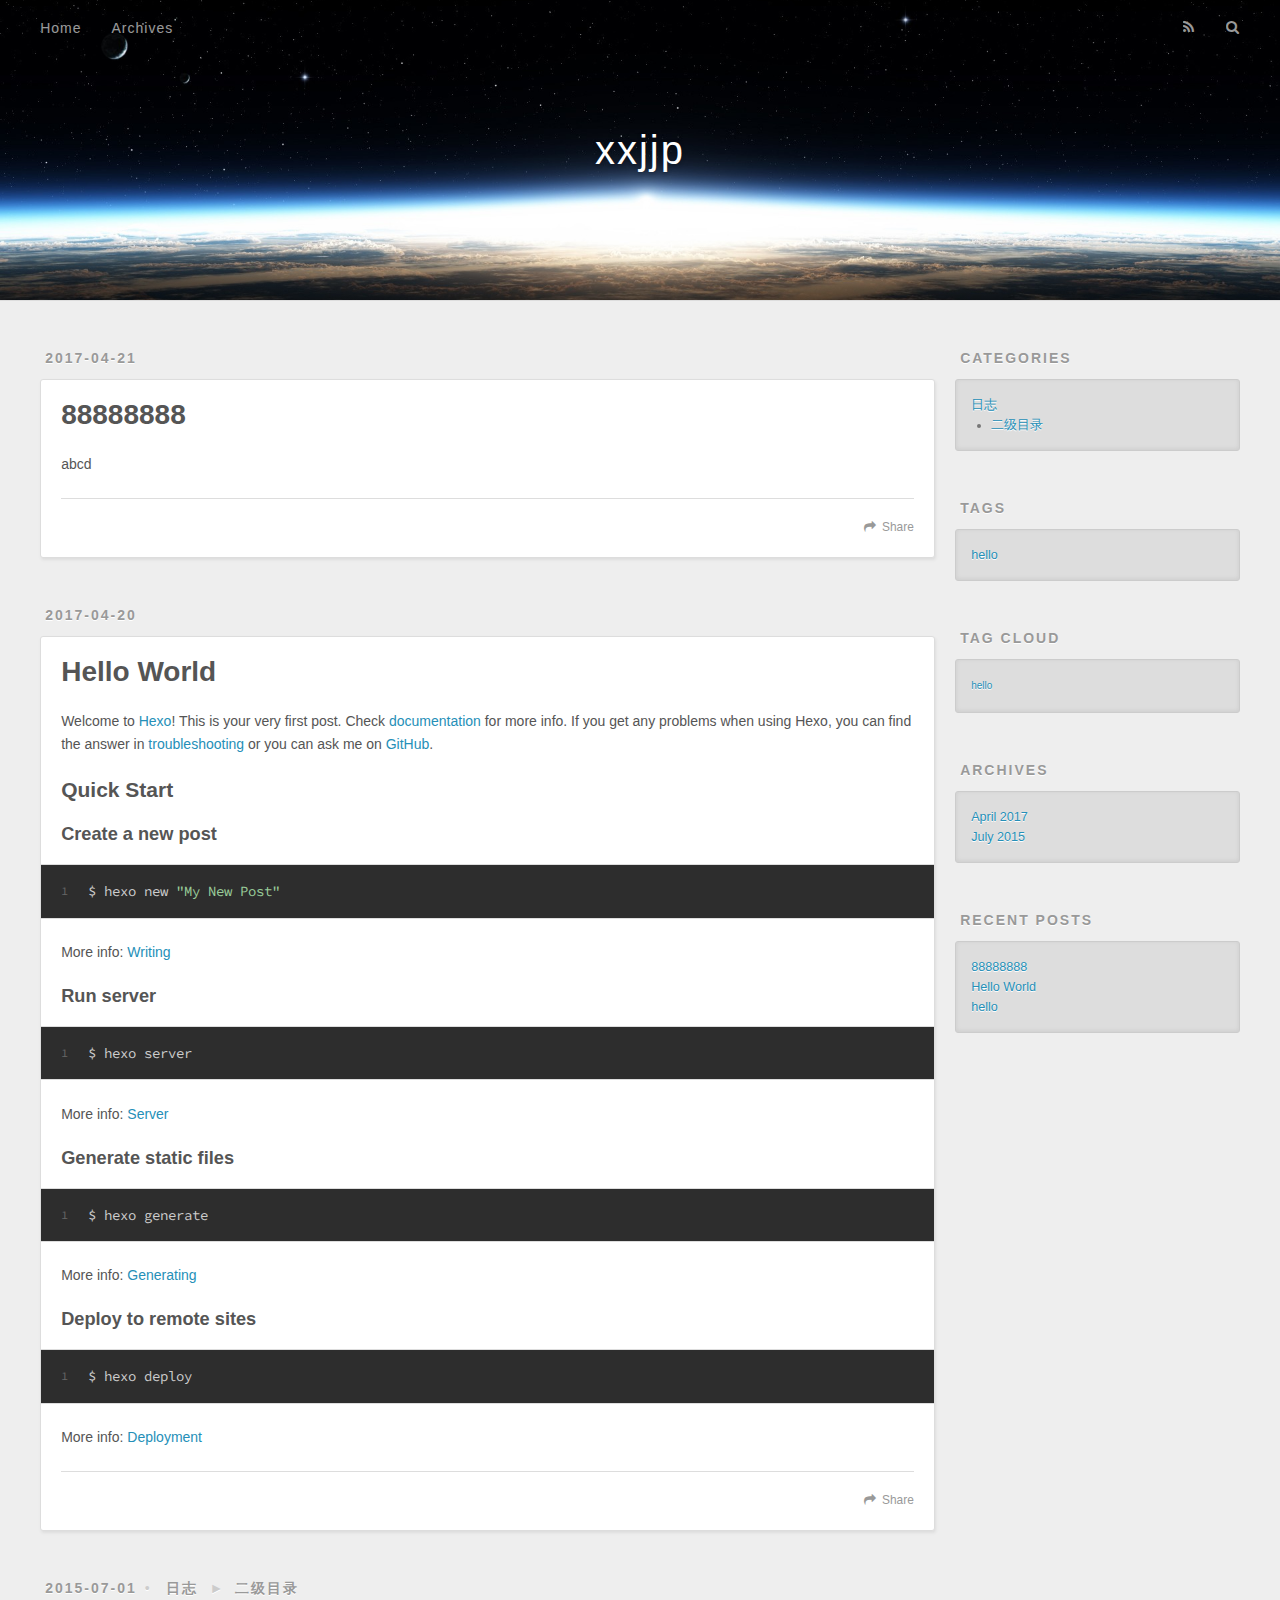
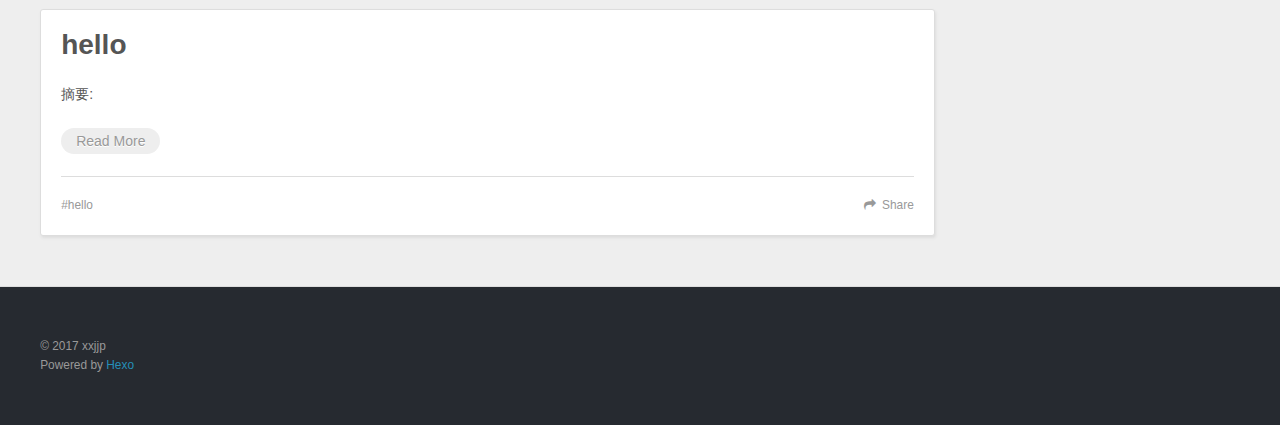
==== index.html @ 1f26a1e6 "Site updated: 2017-04-24 10:41:33" ====
<!DOCTYPE html>
<html>
<head>
  <meta charset="utf-8">
  
  <title>xxjjp</title>
  <meta name="viewport" content="width=device-width, initial-scale=1, maximum-scale=1">
  <meta name="description" content="xxjjp-">
<meta property="og:type" content="website">
<meta property="og:title" content="xxjjp">
<meta property="og:url" content="https://fivebigniu.github.io/XiaoJiuPing/index.html">
<meta property="og:site_name" content="xxjjp">
<meta property="og:description" content="xxjjp-">
<meta name="twitter:card" content="summary">
<meta name="twitter:title" content="xxjjp">
<meta name="twitter:description" content="xxjjp-">
  
    <link rel="alternate" href="/atom.xml" title="xxjjp" type="application/atom+xml">
  
  
    <link rel="icon" href="/favicon.png">
  
  
    <link href="//fonts.googleapis.com/css?family=Source+Code+Pro" rel="stylesheet" type="text/css">
  
  <link rel="stylesheet" href="/css/style.css">
  

</head>

<body>
  <div id="container">
    <div id="wrap">
      <header id="header">
  <div id="banner"></div>
  <div id="header-outer" class="outer">
    <div id="header-title" class="inner">
      <h1 id="logo-wrap">
        <a href="/" id="logo">xxjjp</a>
      </h1>
      
    </div>
    <div id="header-inner" class="inner">
      <nav id="main-nav">
        <a id="main-nav-toggle" class="nav-icon"></a>
        
          <a class="main-nav-link" href="/">Home</a>
        
          <a class="main-nav-link" href="/archives">Archives</a>
        
      </nav>
      <nav id="sub-nav">
        
          <a id="nav-rss-link" class="nav-icon" href="/atom.xml" title="RSS Feed"></a>
        
        <a id="nav-search-btn" class="nav-icon" title="Search"></a>
      </nav>
      <div id="search-form-wrap">
        <form action="//google.com/search" method="get" accept-charset="UTF-8" class="search-form"><input type="search" name="q" class="search-form-input" placeholder="Search"><button type="submit" class="search-form-submit">&#xF002;</button><input type="hidden" name="sitesearch" value="https://fivebigniu.github.io/XiaoJiuPing"></form>
      </div>
    </div>
  </div>
</header>
      <div class="outer">
        <section id="main">
  
    <article id="post-article" class="article article-type-post" itemscope itemprop="blogPost">
  <div class="article-meta">
    <a href="/2017/04/21/article/" class="article-date">
  <time datetime="2017-04-21T09:40:07.000Z" itemprop="datePublished">2017-04-21</time>
</a>
    
  </div>
  <div class="article-inner">
    
    
      <header class="article-header">
        
  
    <h1 itemprop="name">
      <a class="article-title" href="/2017/04/21/article/">88888888</a>
    </h1>
  

      </header>
    
    <div class="article-entry" itemprop="articleBody">
      
        <p>abcd</p>

      
    </div>
    <footer class="article-footer">
      <a data-url="https://fivebigniu.github.io/XiaoJiuPing/2017/04/21/article/" data-id="cj1rnbrrh00009ouiypg9gi30" class="article-share-link">Share</a>
      
      
    </footer>
  </div>
  
</article>


  
    <article id="post-hello-world" class="article article-type-post" itemscope itemprop="blogPost">
  <div class="article-meta">
    <a href="/2017/04/20/hello-world/" class="article-date">
  <time datetime="2017-04-20T09:07:00.424Z" itemprop="datePublished">2017-04-20</time>
</a>
    
  </div>
  <div class="article-inner">
    
    
      <header class="article-header">
        
  
    <h1 itemprop="name">
      <a class="article-title" href="/2017/04/20/hello-world/">Hello World</a>
    </h1>
  

      </header>
    
    <div class="article-entry" itemprop="articleBody">
      
        <p>Welcome to <a href="https://hexo.io/" target="_blank" rel="external">Hexo</a>! This is your very first post. Check <a href="https://hexo.io/docs/" target="_blank" rel="external">documentation</a> for more info. If you get any problems when using Hexo, you can find the answer in <a href="https://hexo.io/docs/troubleshooting.html" target="_blank" rel="external">troubleshooting</a> or you can ask me on <a href="https://github.com/hexojs/hexo/issues" target="_blank" rel="external">GitHub</a>.</p>
<h2 id="Quick-Start"><a href="#Quick-Start" class="headerlink" title="Quick Start"></a>Quick Start</h2><h3 id="Create-a-new-post"><a href="#Create-a-new-post" class="headerlink" title="Create a new post"></a>Create a new post</h3><figure class="highlight bash"><table><tr><td class="gutter"><pre><div class="line">1</div></pre></td><td class="code"><pre><div class="line">$ hexo new <span class="string">"My New Post"</span></div></pre></td></tr></table></figure>
<p>More info: <a href="https://hexo.io/docs/writing.html" target="_blank" rel="external">Writing</a></p>
<h3 id="Run-server"><a href="#Run-server" class="headerlink" title="Run server"></a>Run server</h3><figure class="highlight bash"><table><tr><td class="gutter"><pre><div class="line">1</div></pre></td><td class="code"><pre><div class="line">$ hexo server</div></pre></td></tr></table></figure>
<p>More info: <a href="https://hexo.io/docs/server.html" target="_blank" rel="external">Server</a></p>
<h3 id="Generate-static-files"><a href="#Generate-static-files" class="headerlink" title="Generate static files"></a>Generate static files</h3><figure class="highlight bash"><table><tr><td class="gutter"><pre><div class="line">1</div></pre></td><td class="code"><pre><div class="line">$ hexo generate</div></pre></td></tr></table></figure>
<p>More info: <a href="https://hexo.io/docs/generating.html" target="_blank" rel="external">Generating</a></p>
<h3 id="Deploy-to-remote-sites"><a href="#Deploy-to-remote-sites" class="headerlink" title="Deploy to remote sites"></a>Deploy to remote sites</h3><figure class="highlight bash"><table><tr><td class="gutter"><pre><div class="line">1</div></pre></td><td class="code"><pre><div class="line">$ hexo deploy</div></pre></td></tr></table></figure>
<p>More info: <a href="https://hexo.io/docs/deployment.html" target="_blank" rel="external">Deployment</a></p>

      
    </div>
    <footer class="article-footer">
      <a data-url="https://fivebigniu.github.io/XiaoJiuPing/2017/04/20/hello-world/" data-id="cj1rnbrro00019oui0v38lwic" class="article-share-link">Share</a>
      
      
    </footer>
  </div>
  
</article>


  
    <article id="post-hello" class="article article-type-post" itemscope itemprop="blogPost">
  <div class="article-meta">
    <a href="/2015/07/01/hello/" class="article-date">
  <time datetime="2015-07-01T14:37:23.000Z" itemprop="datePublished">2015-07-01</time>
</a>
    
  <div class="article-category">
    <a class="article-category-link" href="/categories/日志/">日志</a>►<a class="article-category-link" href="/categories/日志/二级目录/">二级目录</a>
  </div>

  </div>
  <div class="article-inner">
    
    
      <header class="article-header">
        
  
    <h1 itemprop="name">
      <a class="article-title" href="/2015/07/01/hello/">hello</a>
    </h1>
  

      </header>
    
    <div class="article-entry" itemprop="articleBody">
      
        <p>摘要:<br>
        
          <p class="article-more-link">
            <a href="/2015/07/01/hello/#more">Read More</a>
          </p>
        
      
    </div>
    <footer class="article-footer">
      <a data-url="https://fivebigniu.github.io/XiaoJiuPing/2015/07/01/hello/" data-id="cj1rnbrrt00029ouipedqz9da" class="article-share-link">Share</a>
      
      
  <ul class="article-tag-list"><li class="article-tag-list-item"><a class="article-tag-list-link" href="/tags/hello/">hello</a></li></ul>

    </footer>
  </div>
  
</article>


  

</section>
        
          <aside id="sidebar">
  
    
  <div class="widget-wrap">
    <h3 class="widget-title">Categories</h3>
    <div class="widget">
      <ul class="category-list"><li class="category-list-item"><a class="category-list-link" href="/categories/日志/">日志</a><ul class="category-list-child"><li class="category-list-item"><a class="category-list-link" href="/categories/日志/二级目录/">二级目录</a></li></ul></li></ul>
    </div>
  </div>


  
    
  <div class="widget-wrap">
    <h3 class="widget-title">Tags</h3>
    <div class="widget">
      <ul class="tag-list"><li class="tag-list-item"><a class="tag-list-link" href="/tags/hello/">hello</a></li></ul>
    </div>
  </div>


  
    
  <div class="widget-wrap">
    <h3 class="widget-title">Tag Cloud</h3>
    <div class="widget tagcloud">
      <a href="/tags/hello/" style="font-size: 10px;">hello</a>
    </div>
  </div>

  
    
  <div class="widget-wrap">
    <h3 class="widget-title">Archives</h3>
    <div class="widget">
      <ul class="archive-list"><li class="archive-list-item"><a class="archive-list-link" href="/archives/2017/04/">April 2017</a></li><li class="archive-list-item"><a class="archive-list-link" href="/archives/2015/07/">July 2015</a></li></ul>
    </div>
  </div>


  
    
  <div class="widget-wrap">
    <h3 class="widget-title">Recent Posts</h3>
    <div class="widget">
      <ul>
        
          <li>
            <a href="/2017/04/21/article/">88888888</a>
          </li>
        
          <li>
            <a href="/2017/04/20/hello-world/">Hello World</a>
          </li>
        
          <li>
            <a href="/2015/07/01/hello/">hello</a>
          </li>
        
      </ul>
    </div>
  </div>

  
</aside>
        
      </div>
      <footer id="footer">
  
  <div class="outer">
    <div id="footer-info" class="inner">
      &copy; 2017 xxjjp<br>
      Powered by <a href="http://hexo.io/" target="_blank">Hexo</a>
    </div>
  </div>
</footer>
    </div>
    <nav id="mobile-nav">
  
    <a href="/" class="mobile-nav-link">Home</a>
  
    <a href="/archives" class="mobile-nav-link">Archives</a>
  
</nav>
    

<script src="//ajax.googleapis.com/ajax/libs/jquery/2.0.3/jquery.min.js"></script>


  <link rel="stylesheet" href="/fancybox/jquery.fancybox.css">
  <script src="/fancybox/jquery.fancybox.pack.js"></script>


<script src="/js/script.js"></script>

  </div>
</body>
</html>
---- css/style.css ----
body {
  width: 100%;
}
body:before,
body:after {
  content: "";
  display: table;
}
body:after {
  clear: both;
}
html,
body,
div,
span,
applet,
object,
iframe,
h1,
h2,
h3,
h4,
h5,
h6,
p,
blockquote,
pre,
a,
abbr,
acronym,
address,
big,
cite,
code,
del,
dfn,
em,
img,
ins,
kbd,
q,
s,
samp,
small,
strike,
strong,
sub,
sup,
tt,
var,
dl,
dt,
dd,
ol,
ul,
li,
fieldset,
form,
label,
legend,
table,
caption,
tbody,
tfoot,
thead,
tr,
th,
td {
  margin: 0;
  padding: 0;
  border: 0;
  outline: 0;
  font-weight: inherit;
  font-style: inherit;
  font-family: inherit;
  font-size: 100%;
  vertical-align: baseline;
}
body {
  line-height: 1;
  color: #000;
  background: #fff;
}
ol,
ul {
  list-style: none;
}
table {
  border-collapse: separate;
  border-spacing: 0;
  vertical-align: middle;
}
caption,
th,
td {
  text-align: left;
  font-weight: normal;
  vertical-align: middle;
}
a img {
  border: none;
}
input,
button {
  margin: 0;
  padding: 0;
}
input::-moz-focus-inner,
button::-moz-focus-inner {
  border: 0;
  padding: 0;
}
@font-face {
  font-family: FontAwesome;
  font-style: normal;
  font-weight: normal;
  src: url("fonts/fontawesome-webfont.eot?v=#4.0.3");
  src: url("fonts/fontawesome-webfont.eot?#iefix&v=#4.0.3") format("embedded-opentype"), url("fonts/fontawesome-webfont.woff?v=#4.0.3") format("woff"), url("fonts/fontawesome-webfont.ttf?v=#4.0.3") format("truetype"), url("fonts/fontawesome-webfont.svg#fontawesomeregular?v=#4.0.3") format("svg");
}
html,
body,
#container {
  height: 100%;
}
body {
  background: #eee;
  font: 14px "Helvetica Neue", Helvetica, Arial, sans-serif;
  -webkit-text-size-adjust: 100%;
}
.outer {
  max-width: 1220px;
  margin: 0 auto;
  padding: 0 20px;
}
.outer:before,
.outer:after {
  content: "";
  display: table;
}
.outer:after {
  clear: both;
}
.inner {
  display: inline;
  float: left;
  width: 98.33333333333333%;
  margin: 0 0.833333333333333%;
}
.left,
.alignleft {
  float: left;
}
.right,
.alignright {
  float: right;
}
.clear {
  clear: both;
}
#container {
  position: relative;
}
.mobile-nav-on {
  overflow: hidden;
}
#wrap {
  height: 100%;
  width: 100%;
  position: absolute;
  top: 0;
  left: 0;
  -webkit-transition: 0.2s ease-out;
  -moz-transition: 0.2s ease-out;
  -ms-transition: 0.2s ease-out;
  transition: 0.2s ease-out;
  z-index: 1;
  background: #eee;
}
.mobile-nav-on #wrap {
  left: 280px;
}
@media screen and (min-width: 768px) {
  #main {
    display: inline;
    float: left;
    width: 73.33333333333333%;
    margin: 0 0.833333333333333%;
  }
}
.article-date,
.article-category-link,
.archive-year,
.widget-title {
  text-decoration: none;
  text-transform: uppercase;
  letter-spacing: 2px;
  color: #999;
  margin-bottom: 1em;
  margin-left: 5px;
  line-height: 1em;
  text-shadow: 0 1px #fff;
  font-weight: bold;
}
.article-inner,
.archive-article-inner {
  background: #fff;
  -webkit-box-shadow: 1px 2px 3px #ddd;
  box-shadow: 1px 2px 3px #ddd;
  border: 1px solid #ddd;
  border-radius: 3px;
}
.article-entry h1,
.widget h1 {
  font-size: 2em;
}
.article-entry h2,
.widget h2 {
  font-size: 1.5em;
}
.article-entry h3,
.widget h3 {
  font-size: 1.3em;
}
.article-entry h4,
.widget h4 {
  font-size: 1.2em;
}
.article-entry h5,
.widget h5 {
  font-size: 1em;
}
.article-entry h6,
.widget h6 {
  font-size: 1em;
  color: #999;
}
.article-entry hr,
.widget hr {
  border: 1px dashed #ddd;
}
.article-entry strong,
.widget strong {
  font-weight: bold;
}
.article-entry em,
.widget em,
.article-entry cite,
.widget cite {
  font-style: italic;
}
.article-entry sup,
.widget sup,
.article-entry sub,
.widget sub {
  font-size: 0.75em;
  line-height: 0;
  position: relative;
  vertical-align: baseline;
}
.article-entry sup,
.widget sup {
  top: -0.5em;
}
.article-entry sub,
.widget sub {
  bottom: -0.2em;
}
.article-entry small,
.widget small {
  font-size: 0.85em;
}
.article-entry acronym,
.widget acronym,
.article-entry abbr,
.widget abbr {
  border-bottom: 1px dotted;
}
.article-entry ul,
.widget ul,
.article-entry ol,
.widget ol,
.article-entry dl,
.widget dl {
  margin: 0 20px;
  line-height: 1.6em;
}
.article-entry ul ul,
.widget ul ul,
.article-entry ol ul,
.widget ol ul,
.article-entry ul ol,
.widget ul ol,
.article-entry ol ol,
.widget ol ol {
  margin-top: 0;
  margin-bottom: 0;
}
.article-entry ul,
.widget ul {
  list-style: disc;
}
.article-entry ol,
.widget ol {
  list-style: decimal;
}
.article-entry dt,
.widget dt {
  font-weight: bold;
}
#header {
  height: 300px;
  position: relative;
  border-bottom: 1px solid #ddd;
}
#header:before,
#header:after {
  content: "";
  position: absolute;
  left: 0;
  right: 0;
  height: 40px;
}
#header:before {
  top: 0;
  background: -webkit-linear-gradient(rgba(0,0,0,0.2), transparent);
  background: -moz-linear-gradient(rgba(0,0,0,0.2), transparent);
  background: -ms-linear-gradient(rgba(0,0,0,0.2), transparent);
  background: linear-gradient(rgba(0,0,0,0.2), transparent);
}
#header:after {
  bottom: 0;
  background: -webkit-linear-gradient(transparent, rgba(0,0,0,0.2));
  background: -moz-linear-gradient(transparent, rgba(0,0,0,0.2));
  background: -ms-linear-gradient(transparent, rgba(0,0,0,0.2));
  background: linear-gradient(transparent, rgba(0,0,0,0.2));
}
#header-outer {
  height: 100%;
  position: relative;
}
#header-inner {
  position: relative;
  overflow: hidden;
}
#banner {
  position: absolute;
  top: 0;
  left: 0;
  width: 100%;
  height: 100%;
  background: url("images/banner.jpg") center #000;
  -webkit-background-size: cover;
  -moz-background-size: cover;
  background-size: cover;
  z-index: -1;
}
#header-title {
  text-align: center;
  height: 40px;
  position: absolute;
  top: 50%;
  left: 0;
  margin-top: -20px;
}
#logo,
#subtitle {
  text-decoration: none;
  color: #fff;
  font-weight: 300;
  text-shadow: 0 1px 4px rgba(0,0,0,0.3);
}
#logo {
  font-size: 40px;
  line-height: 40px;
  letter-spacing: 2px;
}
#subtitle {
  font-size: 16px;
  line-height: 16px;
  letter-spacing: 1px;
}
#subtitle-wrap {
  margin-top: 16px;
}
#main-nav {
  float: left;
  margin-left: -15px;
}
.nav-icon,
.main-nav-link {
  float: left;
  color: #fff;
  opacity: 0.6;
  text-decoration: none;
  text-shadow: 0 1px rgba(0,0,0,0.2);
  -webkit-transition: opacity 0.2s;
  -moz-transition: opacity 0.2s;
  -ms-transition: opacity 0.2s;
  transition: opacity 0.2s;
  display: block;
  padding: 20px 15px;
}
.nav-icon:hover,
.main-nav-link:hover {
  opacity: 1;
}
.nav-icon {
  font-family: FontAwesome;
  text-align: center;
  font-size: 14px;
  width: 14px;
  height: 14px;
  padding: 20px 15px;
  position: relative;
  cursor: pointer;
}
.main-nav-link {
  font-weight: 300;
  letter-spacing: 1px;
}
@media screen and (max-width: 479px) {
  .main-nav-link {
    display: none;
  }
}
#main-nav-toggle {
  display: none;
}
#main-nav-toggle:before {
  content: "\f0c9";
}
@media screen and (max-width: 479px) {
  #main-nav-toggle {
    display: block;
  }
}
#sub-nav {
  float: right;
  margin-right: -15px;
}
#nav-rss-link:before {
  content: "\f09e";
}
#nav-search-btn:before {
  content: "\f002";
}
#search-form-wrap {
  position: absolute;
  top: 15px;
  width: 150px;
  height: 30px;
  right: -150px;
  opacity: 0;
  -webkit-transition: 0.2s ease-out;
  -moz-transition: 0.2s ease-out;
  -ms-transition: 0.2s ease-out;
  transition: 0.2s ease-out;
}
#search-form-wrap.on {
  opacity: 1;
  right: 0;
}
@media screen and (max-width: 479px) {
  #search-form-wrap {
    width: 100%;
    right: -100%;
  }
}
.search-form {
  position: absolute;
  top: 0;
  left: 0;
  right: 0;
  background: #fff;
  padding: 5px 15px;
  border-radius: 15px;
  -webkit-box-shadow: 0 0 10px rgba(0,0,0,0.3);
  box-shadow: 0 0 10px rgba(0,0,0,0.3);
}
.search-form-input {
  border: none;
  background: none;
  color: #555;
  width: 100%;
  font: 13px "Helvetica Neue", Helvetica, Arial, sans-serif;
  outline: none;
}
.search-form-input::-webkit-search-results-decoration,
.search-form-input::-webkit-search-cancel-button {
  -webkit-appearance: none;
}
.search-form-submit {
  position: absolute;
  top: 50%;
  right: 10px;
  margin-top: -7px;
  font: 13px FontAwesome;
  border: none;
  background: none;
  color: #bbb;
  cursor: pointer;
}
.search-form-submit:hover,
.search-form-submit:focus {
  color: #777;
}
.article {
  margin: 50px 0;
}
.article-inner {
  overflow: hidden;
}
.article-meta:before,
.article-meta:after {
  content: "";
  display: table;
}
.article-meta:after {
  clear: both;
}
.article-date {
  float: left;
}
.article-category {
  float: left;
  line-height: 1em;
  color: #ccc;
  text-shadow: 0 1px #fff;
  margin-left: 8px;
}
.article-category:before {
  content: "\2022";
}
.article-category-link {
  margin: 0 12px 1em;
}
.article-header {
  padding: 20px 20px 0;
}
.article-title {
  text-decoration: none;
  font-size: 2em;
  font-weight: bold;
  color: #555;
  line-height: 1.1em;
  -webkit-transition: color 0.2s;
  -moz-transition: color 0.2s;
  -ms-transition: color 0.2s;
  transition: color 0.2s;
}
a.article-title:hover {
  color: #258fb8;
}
.article-entry {
  color: #555;
  padding: 0 20px;
}
.article-entry:before,
.article-entry:after {
  content: "";
  display: table;
}
.article-entry:after {
  clear: both;
}
.article-entry p,
.article-entry table {
  line-height: 1.6em;
  margin: 1.6em 0;
}
.article-entry h1,
.article-entry h2,
.article-entry h3,
.article-entry h4,
.article-entry h5,
.article-entry h6 {
  font-weight: bold;
}
.article-entry h1,
.article-entry h2,
.article-entry h3,
.article-entry h4,
.article-entry h5,
.article-entry h6 {
  line-height: 1.1em;
  margin: 1.1em 0;
}
.article-entry a {
  color: #258fb8;
  text-decoration: none;
}
.article-entry a:hover {
  text-decoration: underline;
}
.article-entry ul,
.article-entry ol,
.article-entry dl {
  margin-top: 1.6em;
  margin-bottom: 1.6em;
}
.article-entry img,
.article-entry video {
  max-width: 100%;
  height: auto;
  display: block;
  margin: auto;
}
.article-entry iframe {
  border: none;
}
.article-entry table {
  width: 100%;
  border-collapse: collapse;
  border-spacing: 0;
}
.article-entry th {
  font-weight: bold;
  border-bottom: 3px solid #ddd;
  padding-bottom: 0.5em;
}
.article-entry td {
  border-bottom: 1px solid #ddd;
  padding: 10px 0;
}
.article-entry blockquote {
  font-family: Georgia, "Times New Roman", serif;
  font-size: 1.4em;
  margin: 1.6em 20px;
  text-align: center;
}
.article-entry blockquote footer {
  font-size: 14px;
  margin: 1.6em 0;
  font-family: "Helvetica Neue", Helvetica, Arial, sans-serif;
}
.article-entry blockquote footer cite:before {
  content: "—";
  padding: 0 0.5em;
}
.article-entry .pullquote {
  text-align: left;
  width: 45%;
  margin: 0;
}
.article-entry .pullquote.left {
  margin-left: 0.5em;
  margin-right: 1em;
}
.article-entry .pullquote.right {
  margin-right: 0.5em;
  margin-left: 1em;
}
.article-entry .caption {
  color: #999;
  display: block;
  font-size: 0.9em;
  margin-top: 0.5em;
  position: relative;
  text-align: center;
}
.article-entry .video-container {
  position: relative;
  padding-top: 56.25%;
  height: 0;
  overflow: hidden;
}
.article-entry .video-container iframe,
.article-entry .video-container object,
.article-entry .video-container embed {
  position: absolute;
  top: 0;
  left: 0;
  width: 100%;
  height: 100%;
  margin-top: 0;
}
.article-more-link a {
  display: inline-block;
  line-height: 1em;
  padding: 6px 15px;
  border-radius: 15px;
  background: #eee;
  color: #999;
  text-shadow: 0 1px #fff;
  text-decoration: none;
}
.article-more-link a:hover {
  background: #258fb8;
  color: #fff;
  text-decoration: none;
  text-shadow: 0 1px #1e7293;
}
.article-footer {
  font-size: 0.85em;
  line-height: 1.6em;
  border-top: 1px solid #ddd;
  padding-top: 1.6em;
  margin: 0 20px 20px;
}
.article-footer:before,
.article-footer:after {
  content: "";
  display: table;
}
.article-footer:after {
  clear: both;
}
.article-footer a {
  color: #999;
  text-decoration: none;
}
.article-footer a:hover {
  color: #555;
}
.article-tag-list-item {
  float: left;
  margin-right: 10px;
}
.article-tag-list-link:before {
  content: "#";
}
.article-comment-link {
  float: right;
}
.article-comment-link:before {
  content: "\f075";
  font-family: FontAwesome;
  padding-right: 8px;
}
.article-share-link {
  cursor: pointer;
  float: right;
  margin-left: 20px;
}
.article-share-link:before {
  content: "\f064";
  font-family: FontAwesome;
  padding-right: 6px;
}
#article-nav {
  position: relative;
}
#article-nav:before,
#article-nav:after {
  content: "";
  display: table;
}
#article-nav:after {
  clear: both;
}
@media screen and (min-width: 768px) {
  #article-nav {
    margin: 50px 0;
  }
  #article-nav:before {
    width: 8px;
    height: 8px;
    position: absolute;
    top: 50%;
    left: 50%;
    margin-top: -4px;
    margin-left: -4px;
    content: "";
    border-radius: 50%;
    background: #ddd;
    -webkit-box-shadow: 0 1px 2px #fff;
    box-shadow: 0 1px 2px #fff;
  }
}
.article-nav-link-wrap {
  text-decoration: none;
  text-shadow: 0 1px #fff;
  color: #999;
  -webkit-box-sizing: border-box;
  -moz-box-sizing: border-box;
  box-sizing: border-box;
  margin-top: 50px;
  text-align: center;
  display: block;
}
.article-nav-link-wrap:hover {
  color: #555;
}
@media screen and (min-width: 768px) {
  .article-nav-link-wrap {
    width: 50%;
    margin-top: 0;
  }
}
@media screen and (min-width: 768px) {
  #article-nav-newer {
    float: left;
    text-align: right;
    padding-right: 20px;
  }
}
@media screen and (min-width: 768px) {
  #article-nav-older {
    float: right;
    text-align: left;
    padding-left: 20px;
  }
}
.article-nav-caption {
  text-transform: uppercase;
  letter-spacing: 2px;
  color: #ddd;
  line-height: 1em;
  font-weight: bold;
}
#article-nav-newer .article-nav-caption {
  margin-right: -2px;
}
.article-nav-title {
  font-size: 0.85em;
  line-height: 1.6em;
  margin-top: 0.5em;
}
.article-share-box {
  position: absolute;
  display: none;
  background: #fff;
  -webkit-box-shadow: 1px 2px 10px rgba(0,0,0,0.2);
  box-shadow: 1px 2px 10px rgba(0,0,0,0.2);
  border-radius: 3px;
  margin-left: -145px;
  overflow: hidden;
  z-index: 1;
}
.article-share-box.on {
  display: block;
}
.article-share-input {
  width: 100%;
  background: none;
  -webkit-box-sizing: border-box;
  -moz-box-sizing: border-box;
  box-sizing: border-box;
  font: 14px "Helvetica Neue", Helvetica, Arial, sans-serif;
  padding: 0 15px;
  color: #555;
  outline: none;
  border: 1px solid #ddd;
  border-radius: 3px 3px 0 0;
  height: 36px;
  line-height: 36px;
}
.article-share-links {
  background: #eee;
}
.article-share-links:before,
.article-share-links:after {
  content: "";
  display: table;
}
.article-share-links:after {
  clear: both;
}
.article-share-twitter,
.article-share-facebook,
.article-share-pinterest,
.article-share-google {
  width: 50px;
  height: 36px;
  display: block;
  float: left;
  position: relative;
  color: #999;
  text-shadow: 0 1px #fff;
}
.article-share-twitter:before,
.article-share-facebook:before,
.article-share-pinterest:before,
.article-share-google:before {
  font-size: 20px;
  font-family: FontAwesome;
  width: 20px;
  height: 20px;
  position: absolute;
  top: 50%;
  left: 50%;
  margin-top: -10px;
  margin-left: -10px;
  text-align: center;
}
.article-share-twitter:hover,
.article-share-facebook:hover,
.article-share-pinterest:hover,
.article-share-google:hover {
  color: #fff;
}
.article-share-twitter:before {
  content: "\f099";
}
.article-share-twitter:hover {
  background: #00aced;
  text-shadow: 0 1px #008abe;
}
.article-share-facebook:before {
  content: "\f09a";
}
.article-share-facebook:hover {
  background: #3b5998;
  text-shadow: 0 1px #2f477a;
}
.article-share-pinterest:before {
  content: "\f0d2";
}
.article-share-pinterest:hover {
  background: #cb2027;
  text-shadow: 0 1px #a21a1f;
}
.article-share-google:before {
  content: "\f0d5";
}
.article-share-google:hover {
  background: #dd4b39;
  text-shadow: 0 1px #be3221;
}
.article-gallery {
  background: #000;
  position: relative;
}
.article-gallery-photos {
  position: relative;
  overflow: hidden;
}
.article-gallery-img {
  display: none;
  max-width: 100%;
}
.article-gallery-img:first-child {
  display: block;
}
.article-gallery-img.loaded {
  position: absolute;
  display: block;
}
.article-gallery-img img {
  display: block;
  max-width: 100%;
  margin: 0 auto;
}
#comments {
  background: #fff;
  -webkit-box-shadow: 1px 2px 3px #ddd;
  box-shadow: 1px 2px 3px #ddd;
  padding: 20px;
  border: 1px solid #ddd;
  border-radius: 3px;
  margin: 50px 0;
}
#comments a {
  color: #258fb8;
}
.archives-wrap {
  margin: 50px 0;
}
.archives:before,
.archives:after {
  content: "";
  display: table;
}
.archives:after {
  clear: both;
}
.archive-year-wrap {
  margin-bottom: 1em;
}
.archives {
  -webkit-column-gap: 10px;
  -moz-column-gap: 10px;
  column-gap: 10px;
}
@media screen and (min-width: 480px) and (max-width: 767px) {
  .archives {
    -webkit-column-count: 2;
    -moz-column-count: 2;
    column-count: 2;
  }
}
@media screen and (min-width: 768px) {
  .archives {
    -webkit-column-count: 3;
    -moz-column-count: 3;
    column-count: 3;
  }
}
.archive-article {
  -webkit-column-break-inside: avoid;
  page-break-inside: avoid;
  overflow: hidden;
  break-inside: avoid-column;
}
.archive-article-inner {
  padding: 10px;
  margin-bottom: 15px;
}
.archive-article-title {
  text-decoration: none;
  font-weight: bold;
  color: #555;
  -webkit-transition: color 0.2s;
  -moz-transition: color 0.2s;
  -ms-transition: color 0.2s;
  transition: color 0.2s;
  line-height: 1.6em;
}
.archive-article-title:hover {
  color: #258fb8;
}
.archive-article-footer {
  margin-top: 1em;
}
.archive-article-date {
  color: #999;
  text-decoration: none;
  font-size: 0.85em;
  line-height: 1em;
  margin-bottom: 0.5em;
  display: block;
}
#page-nav {
  margin: 50px auto;
  background: #fff;
  -webkit-box-shadow: 1px 2px 3px #ddd;
  box-shadow: 1px 2px 3px #ddd;
  border: 1px solid #ddd;
  border-radius: 3px;
  text-align: center;
  color: #999;
  overflow: hidden;
}
#page-nav:before,
#page-nav:after {
  content: "";
  display: table;
}
#page-nav:after {
  clear: both;
}
#page-nav a,
#page-nav span {
  padding: 10px 20px;
  line-height: 1;
  height: 2ex;
}
#page-nav a {
  color: #999;
  text-decoration: none;
}
#page-nav a:hover {
  background: #999;
  color: #fff;
}
#page-nav .prev {
  float: left;
}
#page-nav .next {
  float: right;
}
#page-nav .page-number {
  display: inline-block;
}
@media screen and (max-width: 479px) {
  #page-nav .page-number {
    display: none;
  }
}
#page-nav .current {
  color: #555;
  font-weight: bold;
}
#page-nav .space {
  color: #ddd;
}
#footer {
  background: #262a30;
  padding: 50px 0;
  border-top: 1px solid #ddd;
  color: #999;
}
#footer a {
  color: #258fb8;
  text-decoration: none;
}
#footer a:hover {
  text-decoration: underline;
}
#footer-info {
  line-height: 1.6em;
  font-size: 0.85em;
}
.article-entry pre,
.article-entry .highlight {
  background: #2d2d2d;
  margin: 0 -20px;
  padding: 15px 20px;
  border-style: solid;
  border-color: #ddd;
  border-width: 1px 0;
  overflow: auto;
  color: #ccc;
  line-height: 22.400000000000002px;
}
.article-entry .highlight .gutter pre,
.article-entry .gist .gist-file .gist-data .line-numbers {
  color: #666;
  font-size: 0.85em;
}
.article-entry pre,
.article-entry code {
  font-family: "Source Code Pro", Consolas, Monaco, Menlo, Consolas, monospace;
}
.article-entry code {
  background: #eee;
  text-shadow: 0 1px #fff;
  padding: 0 0.3em;
}
.article-entry pre code {
  background: none;
  text-shadow: none;
  padding: 0;
}
.article-entry .highlight pre {
  border: none;
  margin: 0;
  padding: 0;
}
.article-entry .highlight table {
  margin: 0;
  width: auto;
}
.article-entry .highlight td {
  border: none;
  padding: 0;
}
.article-entry .highlight figcaption {
  font-size: 0.85em;
  color: #999;
  line-height: 1em;
  margin-bottom: 1em;
}
.article-entry .highlight figcaption:before,
.article-entry .highlight figcaption:after {
  content: "";
  display: table;
}
.article-entry .highlight figcaption:after {
  clear: both;
}
.article-entry .highlight figcaption a {
  float: right;
}
.article-entry .highlight .gutter pre {
  text-align: right;
  padding-right: 20px;
}
.article-entry .highlight .line {
  height: 22.400000000000002px;
}
.article-entry .highlight .line.marked {
  background: #515151;
}
.article-entry .gist {
  margin: 0 -20px;
  border-style: solid;
  border-color: #ddd;
  border-width: 1px 0;
  background: #2d2d2d;
  padding: 15px 20px 15px 0;
}
.article-entry .gist .gist-file {
  border: none;
  font-family: "Source Code Pro", Consolas, Monaco, Menlo, Consolas, monospace;
  margin: 0;
}
.article-entry .gist .gist-file .gist-data {
  background: none;
  border: none;
}
.article-entry .gist .gist-file .gist-data .line-numbers {
  background: none;
  border: none;
  padding: 0 20px 0 0;
}
.article-entry .gist .gist-file .gist-data .line-data {
  padding: 0 !important;
}
.article-entry .gist .gist-file .highlight {
  margin: 0;
  padding: 0;
  border: none;
}
.article-entry .gist .gist-file .gist-meta {
  background: #2d2d2d;
  color: #999;
  font: 0.85em "Helvetica Neue", Helvetica, Arial, sans-serif;
  text-shadow: 0 0;
  padding: 0;
  margin-top: 1em;
  margin-left: 20px;
}
.article-entry .gist .gist-file .gist-meta a {
  color: #258fb8;
  font-weight: normal;
}
.article-entry .gist .gist-file .gist-meta a:hover {
  text-decoration: underline;
}
pre .comment,
pre .title {
  color: #999;
}
pre .variable,
pre .attribute,
pre .tag,
pre .regexp,
pre .ruby .constant,
pre .xml .tag .title,
pre .xml .pi,
pre .xml .doctype,
pre .html .doctype,
pre .css .id,
pre .css .class,
pre .css .pseudo {
  color: #f2777a;
}
pre .number,
pre .preprocessor,
pre .built_in,
pre .literal,
pre .params,
pre .constant {
  color: #f99157;
}
pre .class,
pre .ruby .class .title,
pre .css .rules .attribute {
  color: #9c9;
}
pre .string,
pre .value,
pre .inheritance,
pre .header,
pre .ruby .symbol,
pre .xml .cdata {
  color: #9c9;
}
pre .css .hexcolor {
  color: #6cc;
}
pre .function,
pre .python .decorator,
pre .python .title,
pre .ruby .function .title,
pre .ruby .title .keyword,
pre .perl .sub,
pre .javascript .title,
pre .coffeescript .title {
  color: #69c;
}
pre .keyword,
pre .javascript .function {
  color: #c9c;
}
@media screen and (max-width: 479px) {
  #mobile-nav {
    position: absolute;
    top: 0;
    left: 0;
    width: 280px;
    height: 100%;
    background: #191919;
    border-right: 1px solid #fff;
  }
}
@media screen and (max-width: 479px) {
  .mobile-nav-link {
    display: block;
    color: #999;
    text-decoration: none;
    padding: 15px 20px;
    font-weight: bold;
  }
  .mobile-nav-link:hover {
    color: #fff;
  }
}
@media screen and (min-width: 768px) {
  #sidebar {
    display: inline;
    float: left;
    width: 23.333333333333332%;
    margin: 0 0.833333333333333%;
  }
}
.widget-wrap {
  margin: 50px 0;
}
.widget {
  color: #777;
  text-shadow: 0 1px #fff;
  background: #ddd;
  -webkit-box-shadow: 0 -1px 4px #ccc inset;
  box-shadow: 0 -1px 4px #ccc inset;
  border: 1px solid #ccc;
  padding: 15px;
  border-radius: 3px;
}
.widget a {
  color: #258fb8;
  text-decoration: none;
}
.widget a:hover {
  text-decoration: underline;
}
.widget ul ul,
.widget ol ul,
.widget dl ul,
.widget ul ol,
.widget ol ol,
.widget dl ol,
.widget ul dl,
.widget ol dl,
.widget dl dl {
  margin-left: 15px;
  list-style: disc;
}
.widget {
  line-height: 1.6em;
  word-wrap: break-word;
  font-size: 0.9em;
}
.widget ul,
.widget ol {
  list-style: none;
  margin: 0;
}
.widget ul ul,
.widget ol ul,
.widget ul ol,
.widget ol ol {
  margin: 0 20px;
}
.widget ul ul,
.widget ol ul {
  list-style: disc;
}
.widget ul ol,
.widget ol ol {
  list-style: decimal;
}
.category-list-count,
.tag-list-count,
.archive-list-count {
  padding-left: 5px;
  color: #999;
  font-size: 0.85em;
}
.category-list-count:before,
.tag-list-count:before,
.archive-list-count:before {
  content: "(";
}
.category-list-count:after,
.tag-list-count:after,
.archive-list-count:after {
  content: ")";
}
.tagcloud a {
  margin-right: 5px;
  display: inline-block;
}
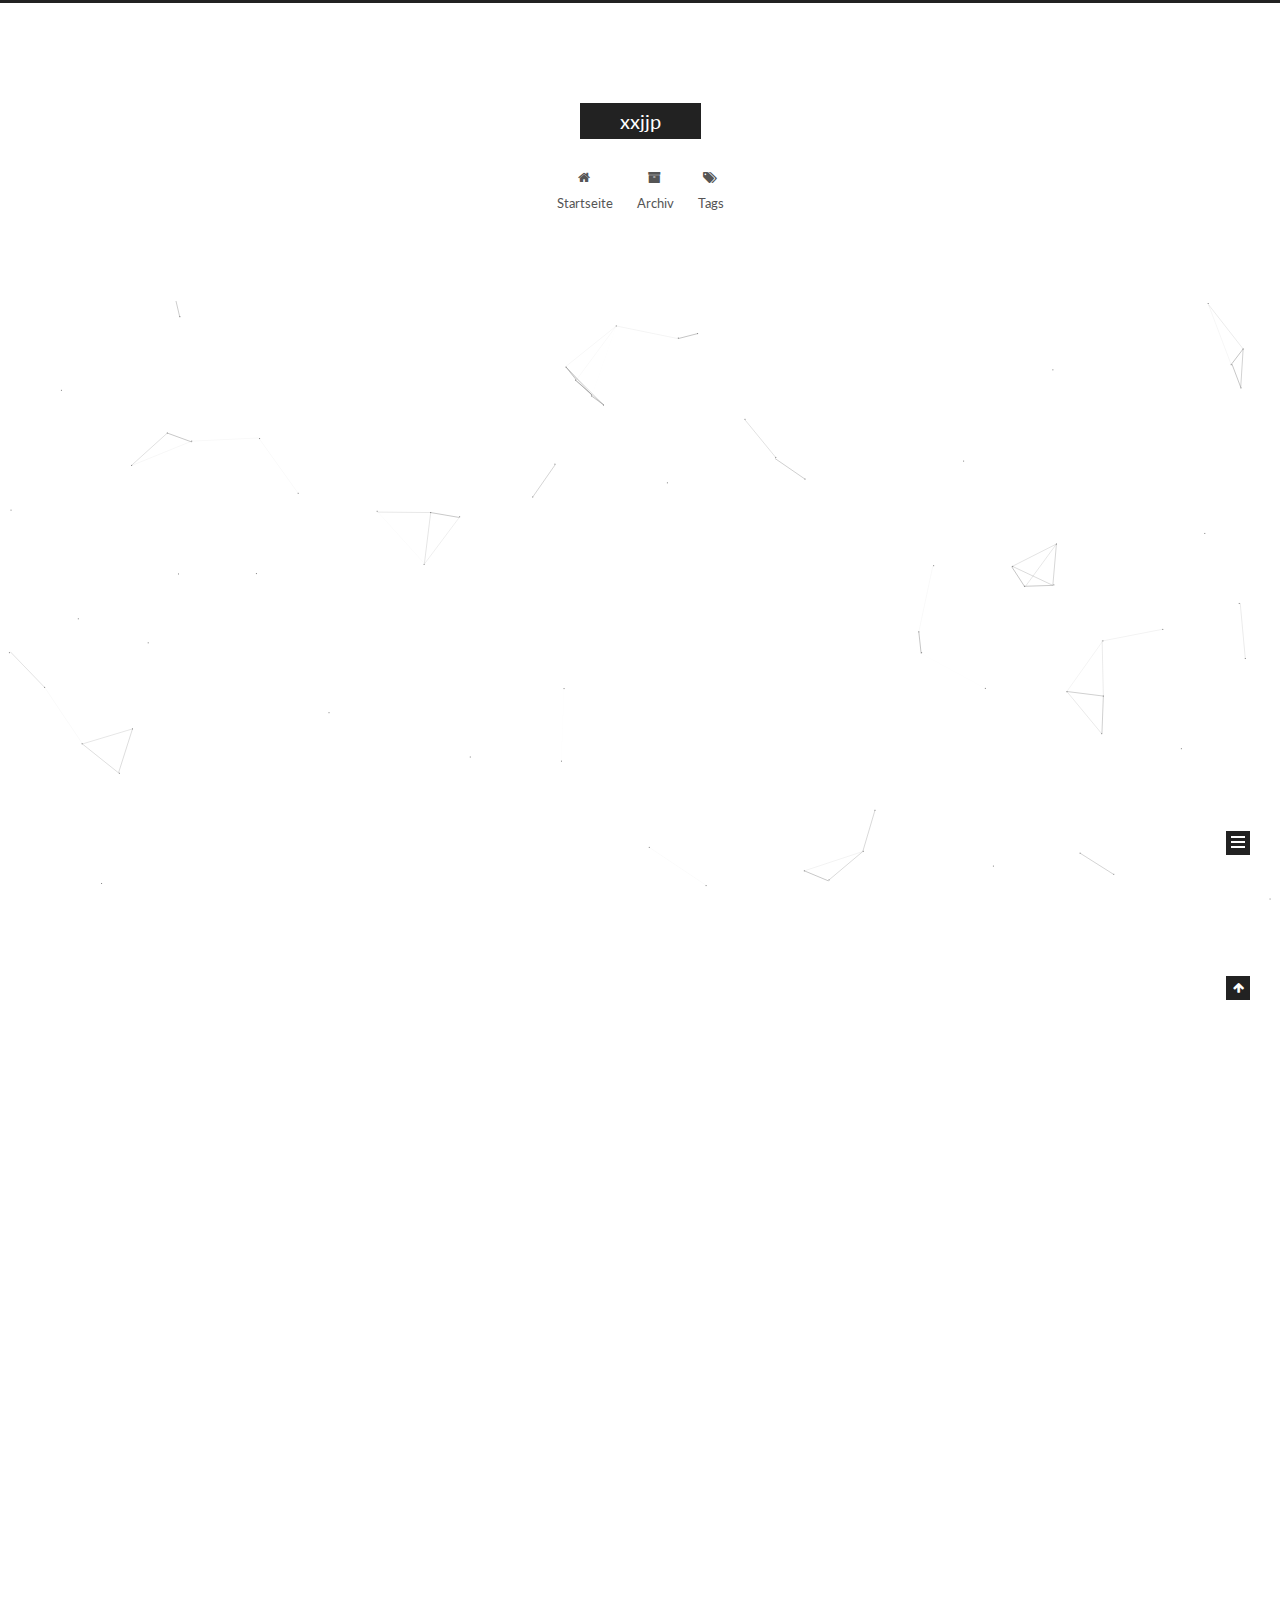
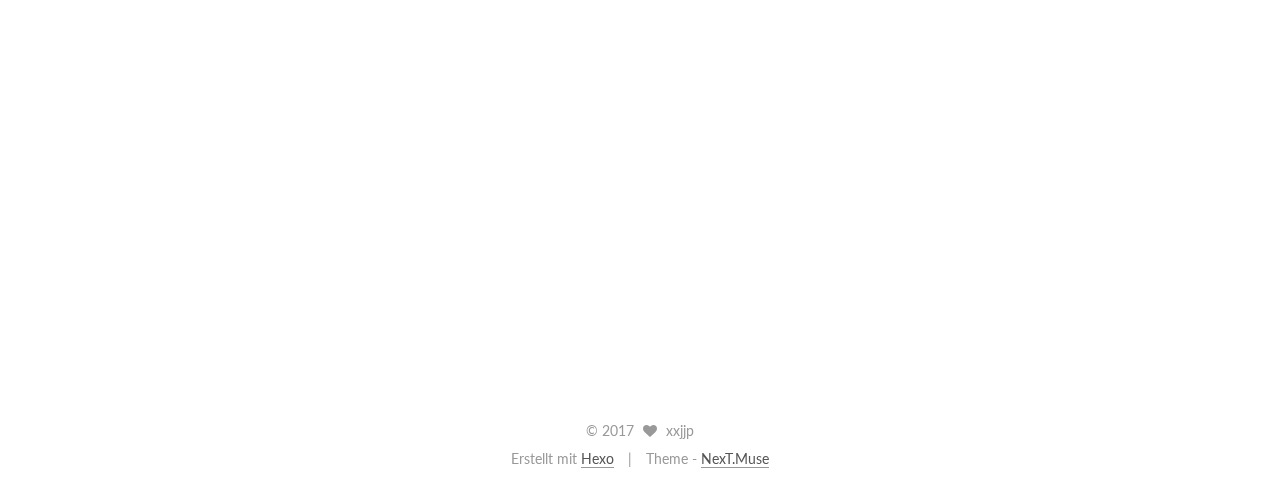
==== commit 48c3ce07: "Site updated: 2017-04-24 13:06:15" ====
--- a/index.html
+++ b/index.html
@@ -1,11 +1,93 @@
-<!DOCTYPE html>
-<html>
+<!doctype html>
+
+
+
+  
+
+
+<html class="theme-next muse use-motion" lang="">
 <head>
-  <meta charset="utf-8">
-  
-  <title>xxjjp</title>
-  <meta name="viewport" content="width=device-width, initial-scale=1, maximum-scale=1">
-  <meta name="description" content="xxjjp-">
+  <meta charset="UTF-8"/>
+<meta http-equiv="X-UA-Compatible" content="IE=edge" />
+<meta name="viewport" content="width=device-width, initial-scale=1, maximum-scale=1"/>
+
+
+
+<meta http-equiv="Cache-Control" content="no-transform" />
+<meta http-equiv="Cache-Control" content="no-siteapp" />
+
+
+
+
+
+
+
+
+
+
+
+
+
+
+
+  
+  
+  <link href="/lib/fancybox/source/jquery.fancybox.css?v=2.1.5" rel="stylesheet" type="text/css" />
+
+
+
+
+  
+  
+  
+  
+
+  
+    
+    
+  
+
+  
+
+  
+
+  
+
+  
+
+  
+    
+    
+    <link href="//fonts.googleapis.com/css?family=Lato:300,300italic,400,400italic,700,700italic&subset=latin,latin-ext" rel="stylesheet" type="text/css">
+  
+
+
+
+
+
+
+<link href="/lib/font-awesome/css/font-awesome.min.css?v=4.6.2" rel="stylesheet" type="text/css" />
+
+<link href="/css/main.css?v=5.1.0" rel="stylesheet" type="text/css" />
+
+
+  <meta name="keywords" content="Hexo, NexT" />
+
+
+
+
+
+
+
+
+  <link rel="shortcut icon" type="image/x-icon" href="/favicon.ico?v=5.1.0" />
+
+
+
+
+
+
+<meta name="description" content="xxjjp-">
 <meta property="og:type" content="website">
 <meta property="og:title" content="xxjjp">
 <meta property="og:url" content="https://fivebigniu.github.io/XiaoJiuPing/index.html">
@@ -14,116 +96,359 @@
 <meta name="twitter:card" content="summary">
 <meta name="twitter:title" content="xxjjp">
 <meta name="twitter:description" content="xxjjp-">
-  
-    <link rel="alternate" href="/atom.xml" title="xxjjp" type="application/atom+xml">
-  
-  
-    <link rel="icon" href="/favicon.png">
-  
-  
-    <link href="//fonts.googleapis.com/css?family=Source+Code+Pro" rel="stylesheet" type="text/css">
-  
-  <link rel="stylesheet" href="/css/style.css">
-  
-
+
+
+
+<script type="text/javascript" id="hexo.configurations">
+  var NexT = window.NexT || {};
+  var CONFIG = {
+    root: '/',
+    scheme: 'Muse',
+    sidebar: {"position":"left","display":"post","offset":12,"offset_float":0,"b2t":false,"scrollpercent":false},
+    fancybox: true,
+    motion: true,
+    duoshuo: {
+      userId: '0',
+      author: 'Author'
+    },
+    algolia: {
+      applicationID: '',
+      apiKey: '',
+      indexName: '',
+      hits: {"per_page":10},
+      labels: {"input_placeholder":"Search for Posts","hits_empty":"We didn't find any results for the search: ${query}","hits_stats":"${hits} results found in ${time} ms"}
+    }
+  };
+</script>
+
+
+
+  <link rel="canonical" href="https://fivebigniu.github.io/XiaoJiuPing/"/>
+
+
+
+
+
+  <title> xxjjp </title>
 </head>
 
-<body>
-  <div id="container">
-    <div id="wrap">
-      <header id="header">
-  <div id="banner"></div>
-  <div id="header-outer" class="outer">
-    <div id="header-title" class="inner">
-      <h1 id="logo-wrap">
-        <a href="/" id="logo">xxjjp</a>
-      </h1>
-      
-    </div>
-    <div id="header-inner" class="inner">
-      <nav id="main-nav">
-        <a id="main-nav-toggle" class="nav-icon"></a>
-        
-          <a class="main-nav-link" href="/">Home</a>
-        
-          <a class="main-nav-link" href="/archives">Archives</a>
-        
-      </nav>
-      <nav id="sub-nav">
-        
-          <a id="nav-rss-link" class="nav-icon" href="/atom.xml" title="RSS Feed"></a>
-        
-        <a id="nav-search-btn" class="nav-icon" title="Search"></a>
-      </nav>
-      <div id="search-form-wrap">
-        <form action="//google.com/search" method="get" accept-charset="UTF-8" class="search-form"><input type="search" name="q" class="search-form-input" placeholder="Search"><button type="submit" class="search-form-submit">&#xF002;</button><input type="hidden" name="sitesearch" value="https://fivebigniu.github.io/XiaoJiuPing"></form>
-      </div>
-    </div>
+<body itemscope itemtype="http://schema.org/WebPage" lang="">
+
+  
+
+
+
+
+
+
+
+
+
+
+
+
+
+
+  
+  
+    
+  
+
+  <div class="container sidebar-position-left 
+   page-home 
+ ">
+    <div class="headband"></div>
+
+    <header id="header" class="header" itemscope itemtype="http://schema.org/WPHeader">
+      <div class="header-inner"><div class="site-brand-wrapper">
+  <div class="site-meta ">
+    
+
+    <div class="custom-logo-site-title">
+      <a href="/"  class="brand" rel="start">
+        <span class="logo-line-before"><i></i></span>
+        <span class="site-title">xxjjp</span>
+        <span class="logo-line-after"><i></i></span>
+      </a>
+    </div>
+      
+        <p class="site-subtitle"></p>
+      
   </div>
-</header>
-      <div class="outer">
-        <section id="main">
-  
-    <article id="post-article" class="article article-type-post" itemscope itemprop="blogPost">
-  <div class="article-meta">
-    <a href="/2017/04/21/article/" class="article-date">
-  <time datetime="2017-04-21T09:40:07.000Z" itemprop="datePublished">2017-04-21</time>
-</a>
-    
+
+  <div class="site-nav-toggle">
+    <button>
+      <span class="btn-bar"></span>
+      <span class="btn-bar"></span>
+      <span class="btn-bar"></span>
+    </button>
   </div>
-  <div class="article-inner">
-    
-    
-      <header class="article-header">
-        
-  
-    <h1 itemprop="name">
-      <a class="article-title" href="/2017/04/21/article/">88888888</a>
-    </h1>
-  
-
+</div>
+
+<nav class="site-nav">
+  
+
+  
+    <ul id="menu" class="menu">
+      
+        
+        <li class="menu-item menu-item-home">
+          <a href="/" rel="section">
+            
+              <i class="menu-item-icon fa fa-fw fa-home"></i> <br />
+            
+            Startseite
+          </a>
+        </li>
+      
+        
+        <li class="menu-item menu-item-archives">
+          <a href="/archives" rel="section">
+            
+              <i class="menu-item-icon fa fa-fw fa-archive"></i> <br />
+            
+            Archiv
+          </a>
+        </li>
+      
+        
+        <li class="menu-item menu-item-tags">
+          <a href="/tags" rel="section">
+            
+              <i class="menu-item-icon fa fa-fw fa-tags"></i> <br />
+            
+            Tags
+          </a>
+        </li>
+      
+
+      
+    </ul>
+  
+
+  
+</nav>
+
+
+
+ </div>
+    </header>
+
+    <main id="main" class="main">
+      <div class="main-inner">
+        <div class="content-wrap">
+          <div id="content" class="content">
+            
+  <section id="posts" class="posts-expand">
+    
+      
+
+  
+
+  
+  
+  
+
+  <article class="post post-type-normal " itemscope itemtype="http://schema.org/Article">
+    <link itemprop="mainEntityOfPage" href="https://fivebigniu.github.io/XiaoJiuPing/2017/04/21/article/">
+
+    <span hidden itemprop="author" itemscope itemtype="http://schema.org/Person">
+      <meta itemprop="name" content="xxjjp">
+      <meta itemprop="description" content="">
+      <meta itemprop="image" content="/images/avatar.gif">
+    </span>
+
+    <span hidden itemprop="publisher" itemscope itemtype="http://schema.org/Organization">
+      <meta itemprop="name" content="xxjjp">
+    </span>
+
+    
+      <header class="post-header">
+
+        
+        
+          <h1 class="post-title" itemprop="name headline">
+            
+            
+              
+                
+                <a class="post-title-link" href="/2017/04/21/article/" itemprop="url">
+                  88888888
+                </a>
+              
+            
+          </h1>
+        
+
+        <div class="post-meta">
+          <span class="post-time">
+            
+              <span class="post-meta-item-icon">
+                <i class="fa fa-calendar-o"></i>
+              </span>
+              
+                <span class="post-meta-item-text">Veröffentlicht am</span>
+              
+              <time title="Post created" itemprop="dateCreated datePublished" datetime="2017-04-21T17:40:07+08:00">
+                2017-04-21
+              </time>
+            
+
+            
+
+            
+          </span>
+
+          
+
+          
+            
+          
+
+          
+          
+
+          
+
+          
+
+          
+
+        </div>
       </header>
     
-    <div class="article-entry" itemprop="articleBody">
-      
-        <p>abcd</p>
-
-      
-    </div>
-    <footer class="article-footer">
-      <a data-url="https://fivebigniu.github.io/XiaoJiuPing/2017/04/21/article/" data-id="cj1rnbrrh00009ouiypg9gi30" class="article-share-link">Share</a>
-      
+
+
+    <div class="post-body" itemprop="articleBody">
+
+      
+      
+
+      
+        
+          
+            <p>abcd</p>
+
+          
+        
+      
+    </div>
+
+    <div>
+      
+    </div>
+
+    <div>
+      
+    </div>
+
+    <div>
+      
+    </div>
+
+    <footer class="post-footer">
+      
+
+      
+
+      
+
+      
+      
+        <div class="post-eof"></div>
       
     </footer>
-  </div>
-  
-</article>
-
-
-  
-    <article id="post-hello-world" class="article article-type-post" itemscope itemprop="blogPost">
-  <div class="article-meta">
-    <a href="/2017/04/20/hello-world/" class="article-date">
-  <time datetime="2017-04-20T09:07:00.424Z" itemprop="datePublished">2017-04-20</time>
-</a>
-    
-  </div>
-  <div class="article-inner">
-    
-    
-      <header class="article-header">
-        
-  
-    <h1 itemprop="name">
-      <a class="article-title" href="/2017/04/20/hello-world/">Hello World</a>
-    </h1>
-  
-
+  </article>
+
+
+    
+      
+
+  
+
+  
+  
+  
+
+  <article class="post post-type-normal " itemscope itemtype="http://schema.org/Article">
+    <link itemprop="mainEntityOfPage" href="https://fivebigniu.github.io/XiaoJiuPing/2017/04/20/hello-world/">
+
+    <span hidden itemprop="author" itemscope itemtype="http://schema.org/Person">
+      <meta itemprop="name" content="xxjjp">
+      <meta itemprop="description" content="">
+      <meta itemprop="image" content="/images/avatar.gif">
+    </span>
+
+    <span hidden itemprop="publisher" itemscope itemtype="http://schema.org/Organization">
+      <meta itemprop="name" content="xxjjp">
+    </span>
+
+    
+      <header class="post-header">
+
+        
+        
+          <h1 class="post-title" itemprop="name headline">
+            
+            
+              
+                
+                <a class="post-title-link" href="/2017/04/20/hello-world/" itemprop="url">
+                  Hello World
+                </a>
+              
+            
+          </h1>
+        
+
+        <div class="post-meta">
+          <span class="post-time">
+            
+              <span class="post-meta-item-icon">
+                <i class="fa fa-calendar-o"></i>
+              </span>
+              
+                <span class="post-meta-item-text">Veröffentlicht am</span>
+              
+              <time title="Post created" itemprop="dateCreated datePublished" datetime="2017-04-20T17:07:00+08:00">
+                2017-04-20
+              </time>
+            
+
+            
+
+            
+          </span>
+
+          
+
+          
+            
+          
+
+          
+          
+
+          
+
+          
+
+          
+
+        </div>
       </header>
     
-    <div class="article-entry" itemprop="articleBody">
-      
-        <p>Welcome to <a href="https://hexo.io/" target="_blank" rel="external">Hexo</a>! This is your very first post. Check <a href="https://hexo.io/docs/" target="_blank" rel="external">documentation</a> for more info. If you get any problems when using Hexo, you can find the answer in <a href="https://hexo.io/docs/troubleshooting.html" target="_blank" rel="external">troubleshooting</a> or you can ask me on <a href="https://github.com/hexojs/hexo/issues" target="_blank" rel="external">GitHub</a>.</p>
+
+
+    <div class="post-body" itemprop="articleBody">
+
+      
+      
+
+      
+        
+          
+            <p>Welcome to <a href="https://hexo.io/" target="_blank" rel="external">Hexo</a>! This is your very first post. Check <a href="https://hexo.io/docs/" target="_blank" rel="external">documentation</a> for more info. If you get any problems when using Hexo, you can find the answer in <a href="https://hexo.io/docs/troubleshooting.html" target="_blank" rel="external">troubleshooting</a> or you can ask me on <a href="https://github.com/hexojs/hexo/issues" target="_blank" rel="external">GitHub</a>.</p>
 <h2 id="Quick-Start"><a href="#Quick-Start" class="headerlink" title="Quick Start"></a>Quick Start</h2><h3 id="Create-a-new-post"><a href="#Create-a-new-post" class="headerlink" title="Create a new post"></a>Create a new post</h3><figure class="highlight bash"><table><tr><td class="gutter"><pre><div class="line">1</div></pre></td><td class="code"><pre><div class="line">$ hexo new <span class="string">"My New Post"</span></div></pre></td></tr></table></figure>
 <p>More info: <a href="https://hexo.io/docs/writing.html" target="_blank" rel="external">Writing</a></p>
 <h3 id="Run-server"><a href="#Run-server" class="headerlink" title="Run server"></a>Run server</h3><figure class="highlight bash"><table><tr><td class="gutter"><pre><div class="line">1</div></pre></td><td class="code"><pre><div class="line">$ hexo server</div></pre></td></tr></table></figure>
@@ -133,164 +458,455 @@
 <h3 id="Deploy-to-remote-sites"><a href="#Deploy-to-remote-sites" class="headerlink" title="Deploy to remote sites"></a>Deploy to remote sites</h3><figure class="highlight bash"><table><tr><td class="gutter"><pre><div class="line">1</div></pre></td><td class="code"><pre><div class="line">$ hexo deploy</div></pre></td></tr></table></figure>
 <p>More info: <a href="https://hexo.io/docs/deployment.html" target="_blank" rel="external">Deployment</a></p>
 
-      
-    </div>
-    <footer class="article-footer">
-      <a data-url="https://fivebigniu.github.io/XiaoJiuPing/2017/04/20/hello-world/" data-id="cj1rnbrro00019oui0v38lwic" class="article-share-link">Share</a>
-      
+          
+        
+      
+    </div>
+
+    <div>
+      
+    </div>
+
+    <div>
+      
+    </div>
+
+    <div>
+      
+    </div>
+
+    <footer class="post-footer">
+      
+
+      
+
+      
+
+      
+      
+        <div class="post-eof"></div>
       
     </footer>
+  </article>
+
+
+    
+      
+
+  
+
+  
+  
+  
+
+  <article class="post post-type-normal " itemscope itemtype="http://schema.org/Article">
+    <link itemprop="mainEntityOfPage" href="https://fivebigniu.github.io/XiaoJiuPing/2015/07/01/hello/">
+
+    <span hidden itemprop="author" itemscope itemtype="http://schema.org/Person">
+      <meta itemprop="name" content="xxjjp">
+      <meta itemprop="description" content="">
+      <meta itemprop="image" content="/images/avatar.gif">
+    </span>
+
+    <span hidden itemprop="publisher" itemscope itemtype="http://schema.org/Organization">
+      <meta itemprop="name" content="xxjjp">
+    </span>
+
+    
+      <header class="post-header">
+
+        
+        
+          <h1 class="post-title" itemprop="name headline">
+            
+            
+              
+                
+                <a class="post-title-link" href="/2015/07/01/hello/" itemprop="url">
+                  hello
+                </a>
+              
+            
+          </h1>
+        
+
+        <div class="post-meta">
+          <span class="post-time">
+            
+              <span class="post-meta-item-icon">
+                <i class="fa fa-calendar-o"></i>
+              </span>
+              
+                <span class="post-meta-item-text">Veröffentlicht am</span>
+              
+              <time title="Post created" itemprop="dateCreated datePublished" datetime="2015-07-01T22:37:23+08:00">
+                2015-07-01
+              </time>
+            
+
+            
+
+            
+          </span>
+
+          
+            <span class="post-category" >
+            
+              <span class="post-meta-divider">|</span>
+            
+              <span class="post-meta-item-icon">
+                <i class="fa fa-folder-o"></i>
+              </span>
+              
+                <span class="post-meta-item-text">in</span>
+              
+              
+                <span itemprop="about" itemscope itemtype="http://schema.org/Thing">
+                  <a href="/categories/日志/" itemprop="url" rel="index">
+                    <span itemprop="name">日志</span>
+                  </a>
+                </span>
+
+                
+                
+                  . 
+                
+              
+                <span itemprop="about" itemscope itemtype="http://schema.org/Thing">
+                  <a href="/categories/日志/二级目录/" itemprop="url" rel="index">
+                    <span itemprop="name">二级目录</span>
+                  </a>
+                </span>
+
+                
+                
+              
+            </span>
+          
+
+          
+            
+          
+
+          
+          
+
+          
+
+          
+
+          
+
+        </div>
+      </header>
+    
+
+
+    <div class="post-body" itemprop="articleBody">
+
+      
+      
+
+      
+        
+          <p>摘要:<br>
+          <!--noindex-->
+          <div class="post-button text-center">
+            <a class="btn" href="/2015/07/01/hello/#more" rel="contents">
+              Weiterlesen &raquo;
+            </a>
+          </div>
+          <!--/noindex-->
+        
+      
+    </div>
+
+    <div>
+      
+    </div>
+
+    <div>
+      
+    </div>
+
+    <div>
+      
+    </div>
+
+    <footer class="post-footer">
+      
+
+      
+
+      
+
+      
+      
+        <div class="post-eof"></div>
+      
+    </footer>
+  </article>
+
+
+    
+  </section>
+
+  
+
+
+          </div>
+          
+
+
+          
+
+        </div>
+        
+          
+  
+  <div class="sidebar-toggle">
+    <div class="sidebar-toggle-line-wrap">
+      <span class="sidebar-toggle-line sidebar-toggle-line-first"></span>
+      <span class="sidebar-toggle-line sidebar-toggle-line-middle"></span>
+      <span class="sidebar-toggle-line sidebar-toggle-line-last"></span>
+    </div>
   </div>
-  
-</article>
-
-
-  
-    <article id="post-hello" class="article article-type-post" itemscope itemprop="blogPost">
-  <div class="article-meta">
-    <a href="/2015/07/01/hello/" class="article-date">
-  <time datetime="2015-07-01T14:37:23.000Z" itemprop="datePublished">2015-07-01</time>
-</a>
-    
-  <div class="article-category">
-    <a class="article-category-link" href="/categories/日志/">日志</a>►<a class="article-category-link" href="/categories/日志/二级目录/">二级目录</a>
+
+  <aside id="sidebar" class="sidebar">
+    <div class="sidebar-inner">
+
+      
+
+      
+
+      <section class="site-overview sidebar-panel sidebar-panel-active">
+        <div class="site-author motion-element" itemprop="author" itemscope itemtype="http://schema.org/Person">
+          <img class="site-author-image" itemprop="image"
+               src="/images/avatar.gif"
+               alt="xxjjp" />
+          <p class="site-author-name" itemprop="name">xxjjp</p>
+           
+              <p class="site-description motion-element" itemprop="description">xxjjp-</p>
+          
+        </div>
+        <nav class="site-state motion-element">
+
+          
+            <div class="site-state-item site-state-posts">
+              <a href="/archives">
+                <span class="site-state-item-count">3</span>
+                <span class="site-state-item-name">Artikel</span>
+              </a>
+            </div>
+          
+
+          
+            
+            
+            <div class="site-state-item site-state-categories">
+              
+                <span class="site-state-item-count">2</span>
+                <span class="site-state-item-name">Kategorien</span>
+              
+            </div>
+          
+
+          
+            
+            
+            <div class="site-state-item site-state-tags">
+              
+                <span class="site-state-item-count">1</span>
+                <span class="site-state-item-name">Tags</span>
+              
+            </div>
+          
+
+        </nav>
+
+        
+
+        <div class="links-of-author motion-element">
+          
+        </div>
+
+        
+        
+
+        
+        
+
+        
+
+
+      </section>
+
+      
+
+      
+
+    </div>
+  </aside>
+
+
+        
+      </div>
+    </main>
+
+    <footer id="footer" class="footer">
+      <div class="footer-inner">
+        <div class="copyright" >
+  
+  &copy; 
+  <span itemprop="copyrightYear">2017</span>
+  <span class="with-love">
+    <i class="fa fa-heart"></i>
+  </span>
+  <span class="author" itemprop="copyrightHolder">xxjjp</span>
+</div>
+
+
+<div class="powered-by">
+  Erstellt mit  <a class="theme-link" href="https://hexo.io">Hexo</a>
+</div>
+
+<div class="theme-info">
+  Theme -
+  <a class="theme-link" href="https://github.com/iissnan/hexo-theme-next">
+    NexT.Muse
+  </a>
+</div>
+
+
+        
+
+        
+      </div>
+    </footer>
+
+    
+      <div class="back-to-top">
+        <i class="fa fa-arrow-up"></i>
+        
+      </div>
+    
+
   </div>
 
-  </div>
-  <div class="article-inner">
-    
-    
-      <header class="article-header">
-        
-  
-    <h1 itemprop="name">
-      <a class="article-title" href="/2015/07/01/hello/">hello</a>
-    </h1>
-  
-
-      </header>
-    
-    <div class="article-entry" itemprop="articleBody">
-      
-        <p>摘要:<br>
-        
-          <p class="article-more-link">
-            <a href="/2015/07/01/hello/#more">Read More</a>
-          </p>
-        
-      
-    </div>
-    <footer class="article-footer">
-      <a data-url="https://fivebigniu.github.io/XiaoJiuPing/2015/07/01/hello/" data-id="cj1rnbrrt00029ouipedqz9da" class="article-share-link">Share</a>
-      
-      
-  <ul class="article-tag-list"><li class="article-tag-list-item"><a class="article-tag-list-link" href="/tags/hello/">hello</a></li></ul>
-
-    </footer>
-  </div>
-  
-</article>
-
-
-  
-
-</section>
-        
-          <aside id="sidebar">
-  
-    
-  <div class="widget-wrap">
-    <h3 class="widget-title">Categories</h3>
-    <div class="widget">
-      <ul class="category-list"><li class="category-list-item"><a class="category-list-link" href="/categories/日志/">日志</a><ul class="category-list-child"><li class="category-list-item"><a class="category-list-link" href="/categories/日志/二级目录/">二级目录</a></li></ul></li></ul>
-    </div>
-  </div>
-
-
-  
-    
-  <div class="widget-wrap">
-    <h3 class="widget-title">Tags</h3>
-    <div class="widget">
-      <ul class="tag-list"><li class="tag-list-item"><a class="tag-list-link" href="/tags/hello/">hello</a></li></ul>
-    </div>
-  </div>
-
-
-  
-    
-  <div class="widget-wrap">
-    <h3 class="widget-title">Tag Cloud</h3>
-    <div class="widget tagcloud">
-      <a href="/tags/hello/" style="font-size: 10px;">hello</a>
-    </div>
-  </div>
-
-  
-    
-  <div class="widget-wrap">
-    <h3 class="widget-title">Archives</h3>
-    <div class="widget">
-      <ul class="archive-list"><li class="archive-list-item"><a class="archive-list-link" href="/archives/2017/04/">April 2017</a></li><li class="archive-list-item"><a class="archive-list-link" href="/archives/2015/07/">July 2015</a></li></ul>
-    </div>
-  </div>
-
-
-  
-    
-  <div class="widget-wrap">
-    <h3 class="widget-title">Recent Posts</h3>
-    <div class="widget">
-      <ul>
-        
-          <li>
-            <a href="/2017/04/21/article/">88888888</a>
-          </li>
-        
-          <li>
-            <a href="/2017/04/20/hello-world/">Hello World</a>
-          </li>
-        
-          <li>
-            <a href="/2015/07/01/hello/">hello</a>
-          </li>
-        
-      </ul>
-    </div>
-  </div>
-
-  
-</aside>
-        
-      </div>
-      <footer id="footer">
-  
-  <div class="outer">
-    <div id="footer-info" class="inner">
-      &copy; 2017 xxjjp<br>
-      Powered by <a href="http://hexo.io/" target="_blank">Hexo</a>
-    </div>
-  </div>
-</footer>
-    </div>
-    <nav id="mobile-nav">
-  
-    <a href="/" class="mobile-nav-link">Home</a>
-  
-    <a href="/archives" class="mobile-nav-link">Archives</a>
-  
-</nav>
-    
-
-<script src="//ajax.googleapis.com/ajax/libs/jquery/2.0.3/jquery.min.js"></script>
-
-
-  <link rel="stylesheet" href="/fancybox/jquery.fancybox.css">
-  <script src="/fancybox/jquery.fancybox.pack.js"></script>
-
-
-<script src="/js/script.js"></script>
-
-  </div>
+  
+
+<script type="text/javascript">
+  if (Object.prototype.toString.call(window.Promise) !== '[object Function]') {
+    window.Promise = null;
+  }
+</script>
+
+
+
+
+
+
+
+
+
+  
+
+
+  
+
+
+
+
+
+  
+  <script type="text/javascript" src="/lib/jquery/index.js?v=2.1.3"></script>
+
+  
+  <script type="text/javascript" src="/lib/fastclick/lib/fastclick.min.js?v=1.0.6"></script>
+
+  
+  <script type="text/javascript" src="/lib/jquery_lazyload/jquery.lazyload.js?v=1.9.7"></script>
+
+  
+  <script type="text/javascript" src="/lib/velocity/velocity.min.js?v=1.2.1"></script>
+
+  
+  <script type="text/javascript" src="/lib/velocity/velocity.ui.min.js?v=1.2.1"></script>
+
+  
+  <script type="text/javascript" src="/lib/fancybox/source/jquery.fancybox.pack.js?v=2.1.5"></script>
+
+  
+  <script type="text/javascript" src="/lib/canvas-nest/canvas-nest.min.js"></script>
+
+
+  
+
+
+  <script type="text/javascript" src="/js/src/utils.js?v=5.1.0"></script>
+
+  <script type="text/javascript" src="/js/src/motion.js?v=5.1.0"></script>
+
+
+
+  
+  
+
+  
+
+  
+
+
+  <script type="text/javascript" src="/js/src/bootstrap.js?v=5.1.0"></script>
+
+
+
+  
+
+
+  
+
+
+
+
+	
+
+
+
+
+
+  
+
+
+
+
+
+  
+
+
+
+
+
+  
+
+
+
+
+
+
+  
+
+
+
+
+
+  
+
+  
+
+  
+
+  
+
 </body>
-</html>+</html>
--- a/css/main.css
+++ b/css/main.css
@@ -0,0 +1,2533 @@
+/* normalize.css v3.0.2 | MIT License | git.io/normalize */
+html {
+  font-family: sans-serif; /* 1 */
+  -ms-text-size-adjust: 100%; /* 2 */
+  -webkit-text-size-adjust: 100%; /* 2 */
+}
+body {
+  margin: 0;
+}
+article,
+aside,
+details,
+figcaption,
+figure,
+footer,
+header,
+hgroup,
+main,
+menu,
+nav,
+section,
+summary {
+  display: block;
+}
+audio,
+canvas,
+progress,
+video {
+  display: inline-block; /* 1 */
+  vertical-align: baseline; /* 2 */
+}
+audio:not([controls]) {
+  display: none;
+  height: 0;
+}
+[hidden],
+template {
+  display: none;
+}
+a {
+  background-color: transparent;
+}
+a:active,
+a:hover {
+  outline: 0;
+}
+abbr[title] {
+  border-bottom: 1px dotted;
+}
+b,
+strong {
+  font-weight: bold;
+}
+dfn {
+  font-style: italic;
+}
+h1 {
+  font-size: 2em;
+  margin: 0.67em 0;
+}
+mark {
+  background: #ff0;
+  color: #000;
+}
+small {
+  font-size: 80%;
+}
+sub,
+sup {
+  font-size: 75%;
+  line-height: 0;
+  position: relative;
+  vertical-align: baseline;
+}
+sup {
+  top: -0.5em;
+}
+sub {
+  bottom: -0.25em;
+}
+img {
+  border: 0;
+}
+svg:not(:root) {
+  overflow: hidden;
+}
+figure {
+  margin: 1em 40px;
+}
+hr {
+  -moz-box-sizing: content-box;
+  box-sizing: content-box;
+  height: 0;
+}
+pre {
+  overflow: auto;
+}
+code,
+kbd,
+pre,
+samp {
+  font-family: monospace, monospace;
+  font-size: 1em;
+}
+button,
+input,
+optgroup,
+select,
+textarea {
+  color: inherit; /* 1 */
+  font: inherit; /* 2 */
+  margin: 0; /* 3 */
+}
+button {
+  overflow: visible;
+}
+button,
+select {
+  text-transform: none;
+}
+button,
+html input[type="button"],
+input[type="reset"],
+input[type="submit"] {
+  -webkit-appearance: button; /* 2 */
+  cursor: pointer; /* 3 */
+}
+button[disabled],
+html input[disabled] {
+  cursor: default;
+}
+button::-moz-focus-inner,
+input::-moz-focus-inner {
+  border: 0;
+  padding: 0;
+}
+input {
+  line-height: normal;
+}
+input[type="checkbox"],
+input[type="radio"] {
+  box-sizing: border-box; /* 1 */
+  padding: 0; /* 2 */
+}
+input[type="number"]::-webkit-inner-spin-button,
+input[type="number"]::-webkit-outer-spin-button {
+  height: auto;
+}
+input[type="search"] {
+  -webkit-appearance: textfield; /* 1 */
+  -moz-box-sizing: content-box;
+  -webkit-box-sizing: content-box; /* 2 */
+  box-sizing: content-box;
+}
+input[type="search"]::-webkit-search-cancel-button,
+input[type="search"]::-webkit-search-decoration {
+  -webkit-appearance: none;
+}
+fieldset {
+  border: 1px solid #c0c0c0;
+  margin: 0 2px;
+  padding: 0.35em 0.625em 0.75em;
+}
+legend {
+  border: 0; /* 1 */
+  padding: 0; /* 2 */
+}
+textarea {
+  overflow: auto;
+}
+optgroup {
+  font-weight: bold;
+}
+table {
+  border-collapse: collapse;
+  border-spacing: 0;
+}
+td,
+th {
+  padding: 0;
+}
+::selection {
+  background: #262a30;
+  color: #fff;
+}
+body {
+  position: relative;
+  font-family: 'Lato', "PingFang SC", "Microsoft YaHei", sans-serif;
+  font-size: 14px;
+  line-height: 2;
+  color: #555;
+  background: #fff;
+}
+@media (max-width: 767px) {
+  body {
+    padding-right: 0 !important;
+  }
+}
+@media (min-width: 768px) and (max-width: 991px) {
+  body {
+    padding-right: 0 !important;
+  }
+}
+@media (min-width: 1600px) {
+  body {
+    font-size: 16px;
+  }
+}
+h1,
+h2,
+h3,
+h4,
+h5,
+h6 {
+  margin: 0;
+  padding: 0;
+  font-weight: bold;
+  line-height: 1.5;
+  font-family: 'Lato', "PingFang SC", "Microsoft YaHei", sans-serif;
+}
+h2,
+h3,
+h4,
+h5,
+h6 {
+  margin: 20px 0 15px;
+}
+h1 {
+  font-size: 22px;
+}
+@media (max-width: 767px) {
+  h1 {
+    font-size: 18px;
+  }
+}
+h2 {
+  font-size: 20px;
+}
+@media (max-width: 767px) {
+  h2 {
+    font-size: 16px;
+  }
+}
+h3 {
+  font-size: 18px;
+}
+@media (max-width: 767px) {
+  h3 {
+    font-size: 14px;
+  }
+}
+h4 {
+  font-size: 16px;
+}
+@media (max-width: 767px) {
+  h4 {
+    font-size: 12px;
+  }
+}
+h5 {
+  font-size: 14px;
+}
+@media (max-width: 767px) {
+  h5 {
+    font-size: 10px;
+  }
+}
+h6 {
+  font-size: 12px;
+}
+@media (max-width: 767px) {
+  h6 {
+    font-size: 8px;
+  }
+}
+p {
+  margin: 0 0 25px 0;
+}
+a {
+  color: #555;
+  text-decoration: none;
+  border-bottom: 1px solid #999;
+  word-wrap: break-word;
+}
+a:hover {
+  color: #222;
+  border-bottom-color: #222;
+}
+blockquote {
+  margin: 0;
+  padding: 0;
+}
+img {
+  display: block;
+  margin: auto;
+  max-width: 100%;
+  height: auto;
+}
+hr {
+  margin: 40px 0;
+  height: 3px;
+  border: none;
+  background-color: #ddd;
+  background-image: repeating-linear-gradient(-45deg, #fff, #fff 4px, transparent 4px, transparent 8px);
+}
+blockquote {
+  padding: 0 15px;
+  color: #666;
+  border-left: 4px solid #ddd;
+}
+blockquote cite::before {
+  content: "-";
+  padding: 0 5px;
+}
+dt {
+  font-weight: 700;
+}
+dd {
+  margin: 0;
+  padding: 0;
+}
+.text-left {
+  text-align: left;
+}
+.text-center {
+  text-align: center;
+}
+.text-right {
+  text-align: right;
+}
+.text-justify {
+  text-align: justify;
+}
+.text-nowrap {
+  white-space: nowrap;
+}
+.text-lowercase {
+  text-transform: lowercase;
+}
+.text-uppercase {
+  text-transform: uppercase;
+}
+.text-capitalize {
+  text-transform: capitalize;
+}
+.center-block {
+  display: block;
+  margin-left: auto;
+  margin-right: auto;
+}
+.clearfix:before,
+.clearfix:after {
+  content: " ";
+  display: table;
+}
+.clearfix:after {
+  clear: both;
+}
+.pullquote {
+  width: 45%;
+}
+.pullquote.left {
+  float: left;
+  margin-left: 5px;
+  margin-right: 10px;
+}
+.pullquote.right {
+  float: right;
+  margin-left: 10px;
+  margin-right: 5px;
+}
+.affix.affix.affix {
+  position: fixed;
+}
+.translation {
+  margin-top: -20px;
+  font-size: 14px;
+  color: #999;
+}
+.scrollbar-measure {
+  width: 100px;
+  height: 100px;
+  overflow: scroll;
+  position: absolute;
+  top: -9999px;
+}
+.use-motion .motion-element {
+  opacity: 0;
+}
+table {
+  margin: 20px 0;
+  width: 100%;
+  border-collapse: collapse;
+  border-spacing: 0;
+  border: 1px solid #ddd;
+  font-size: 14px;
+  table-layout: fixed;
+  word-wrap: break-all;
+}
+table>tbody>tr:nth-of-type(odd) {
+  background-color: #f9f9f9;
+}
+table>tbody>tr:hover {
+  background-color: #f5f5f5;
+}
+caption,
+th,
+td {
+  padding: 8px;
+  text-align: left;
+  vertical-align: middle;
+  font-weight: normal;
+}
+th,
+td {
+  border-bottom: 3px solid #ddd;
+  border-right: 1px solid #eee;
+}
+th {
+  padding-bottom: 10px;
+  font-weight: 700;
+}
+td {
+  border-bottom-width: 1px;
+}
+html,
+body {
+  height: 100%;
+}
+.container {
+  position: relative;
+  min-height: 100%;
+}
+.header-inner {
+  margin: 0 auto;
+  padding: 100px 0 70px;
+  width: 700px;
+}
+@media (min-width: 1600px) {
+  .container .header-inner {
+    width: 900px;
+  }
+}
+.main {
+  padding-bottom: 150px;
+}
+.main-inner {
+  margin: 0 auto;
+  width: 700px;
+}
+@media (min-width: 1600px) {
+  .container .main-inner {
+    width: 900px;
+  }
+}
+.footer {
+  position: absolute;
+  left: 0;
+  bottom: 0;
+  width: 100%;
+  min-height: 50px;
+}
+.footer-inner {
+  box-sizing: border-box;
+  margin: 20px auto;
+  width: 700px;
+}
+@media (min-width: 1600px) {
+  .container .footer-inner {
+    width: 900px;
+  }
+}
+pre,
+.highlight {
+  overflow: auto;
+  margin: 20px 0;
+  padding: 0;
+  font-size: 13px;
+  color: #4d4d4c;
+  background: #f7f7f7;
+  line-height: 1.6;
+}
+pre,
+code {
+  font-family: consolas, Menlo, "PingFang SC", "Microsoft YaHei", monospace;
+}
+code {
+  padding: 2px 4px;
+  word-wrap: break-word;
+  color: #555;
+  background: #eee;
+  border-radius: 3px;
+  font-size: 13px;
+}
+pre code {
+  padding: 0;
+  color: #4d4d4c;
+  background: none;
+  text-shadow: none;
+}
+.highlight {
+  border-radius: 1px;
+}
+.highlight pre {
+  border: none;
+  margin: 0;
+  padding: 10px 0;
+}
+.highlight table {
+  margin: 0;
+  width: auto;
+  border: none;
+}
+.highlight td {
+  border: none;
+  padding: 0;
+}
+.highlight figcaption {
+  font-size: 1em;
+  color: #4d4d4c;
+  line-height: 1em;
+  margin-bottom: 1em;
+}
+.highlight figcaption:before,
+.highlight figcaption:after {
+  content: " ";
+  display: table;
+}
+.highlight figcaption:after {
+  clear: both;
+}
+.highlight figcaption a {
+  float: right;
+  color: #4d4d4c;
+}
+.highlight figcaption a:hover {
+  border-bottom-color: #4d4d4c;
+}
+.highlight .gutter pre {
+  padding-left: 10px;
+  padding-right: 10px;
+  color: #869194;
+  text-align: right;
+  background-color: #eff2f3;
+}
+.highlight .code pre {
+  padding-left: 10px;
+  padding-right: 10px;
+  background-color: #f7f7f7;
+}
+.highlight .line {
+  height: 20px;
+}
+.gutter {
+  -webkit-user-select: none;
+  -moz-user-select: none;
+  -ms-user-select: none;
+  user-select: none;
+}
+.gist table {
+  width: auto;
+}
+.gist table td {
+  border: none;
+}
+pre .deletion {
+  background: #fdd;
+}
+pre .addition {
+  background: #dfd;
+}
+pre .meta {
+  color: #8959a8;
+}
+pre .comment {
+  color: #8e908c;
+}
+pre .variable,
+pre .attribute,
+pre .tag,
+pre .regexp,
+pre .ruby .constant,
+pre .xml .tag .title,
+pre .xml .pi,
+pre .xml .doctype,
+pre .html .doctype,
+pre .css .id,
+pre .css .class,
+pre .css .pseudo {
+  color: #c82829;
+}
+pre .number,
+pre .preprocessor,
+pre .built_in,
+pre .literal,
+pre .params,
+pre .constant,
+pre .command {
+  color: #f5871f;
+}
+pre .ruby .class .title,
+pre .css .rules .attribute,
+pre .string,
+pre .value,
+pre .inheritance,
+pre .header,
+pre .ruby .symbol,
+pre .xml .cdata,
+pre .special,
+pre .number,
+pre .formula {
+  color: #718c00;
+}
+pre .title,
+pre .css .hexcolor {
+  color: #3e999f;
+}
+pre .function,
+pre .python .decorator,
+pre .python .title,
+pre .ruby .function .title,
+pre .ruby .title .keyword,
+pre .perl .sub,
+pre .javascript .title,
+pre .coffeescript .title {
+  color: #4271ae;
+}
+pre .keyword,
+pre .javascript .function {
+  color: #8959a8;
+}
+.full-image.full-image.full-image {
+  border: none;
+  max-width: 100%;
+  width: auto;
+  margin: 20px auto;
+}
+@media (min-width: 992px) {
+  .full-image.full-image.full-image {
+    max-width: none;
+    width: 110%;
+    margin: 25px -5%;
+  }
+}
+.blockquote-center,
+.page-home .post-type-quote blockquote,
+.page-post-detail .post-type-quote blockquote {
+  position: relative;
+  margin: 40px 0;
+  padding: 0;
+  border-left: none;
+  text-align: center;
+}
+.blockquote-center::before,
+.page-home .post-type-quote blockquote::before,
+.page-post-detail .post-type-quote blockquote::before,
+.blockquote-center::after,
+.page-home .post-type-quote blockquote::after,
+.page-post-detail .post-type-quote blockquote::after {
+  position: absolute;
+  content: ' ';
+  display: block;
+  width: 100%;
+  height: 24px;
+  opacity: 0.2;
+  background-repeat: no-repeat;
+  background-position: 0 -6px;
+  background-size: 22px 22px;
+}
+.blockquote-center::before,
+.page-home .post-type-quote blockquote::before,
+.page-post-detail .post-type-quote blockquote::before {
+  top: -20px;
+  background-image: url("../images/quote-l.svg");
+  border-top: 1px solid #ccc;
+}
+.blockquote-center::after,
+.page-home .post-type-quote blockquote::after,
+.page-post-detail .post-type-quote blockquote::after {
+  bottom: -20px;
+  background-image: url("../images/quote-r.svg");
+  border-bottom: 1px solid #ccc;
+  background-position: 100% 8px;
+}
+.blockquote-center p,
+.page-home .post-type-quote blockquote p,
+.page-post-detail .post-type-quote blockquote p,
+.blockquote-center div,
+.page-home .post-type-quote blockquote div,
+.page-post-detail .post-type-quote blockquote div {
+  text-align: center;
+}
+.post .post-body .group-picture img {
+  box-sizing: border-box;
+  padding: 0 3px;
+  border: none;
+}
+.post .group-picture-row {
+  overflow: hidden;
+  margin-top: 6px;
+}
+.post .group-picture-row:first-child {
+  margin-top: 0;
+}
+.post .group-picture-column {
+  float: left;
+}
+.page-post-detail .post-body .group-picture-column {
+  float: none;
+  margin-top: 10px;
+  width: auto !important;
+}
+.page-post-detail .post-body .group-picture-column img {
+  margin: 0 auto;
+}
+.page-archive .group-picture-container {
+  overflow: hidden;
+}
+.page-archive .group-picture-row {
+  float: left;
+}
+.page-archive .group-picture-row:first-child {
+  margin-top: 6px;
+}
+.page-archive .group-picture-column {
+  max-width: 150px;
+  max-height: 150px;
+}
+.note {
+  padding: 20px;
+  margin: 20px 0;
+  border: 1px solid #eee;
+  border-left-width: 5px;
+  border-radius: 3px;
+}
+.note h2,
+.note h3,
+.note h4,
+.note h5,
+.note h6 {
+  margin-top: 0;
+  margin-bottom: 5px;
+}
+.note p:last-child {
+  margin-bottom: 0;
+}
+.note code {
+  border-radius: 3px;
+}
+.note+.note {
+  margin-top: -5px;
+}
+.default {
+  border-left-color: #777;
+}
+.default h2,
+.default h3,
+.default h4,
+.default h5,
+.default h6 {
+  color: #777;
+}
+.primary {
+  border-left-color: #428bca;
+}
+.primary h2,
+.primary h3,
+.primary h4,
+.primary h5,
+.primary h6 {
+  color: #428bca;
+}
+.success {
+  border-left-color: #5cb85c;
+}
+.success h2,
+.success h3,
+.success h4,
+.success h5,
+.success h6 {
+  color: #5cb85c;
+}
+.danger {
+  border-left-color: #d9534f;
+}
+.danger h2,
+.danger h3,
+.danger h4,
+.danger h5,
+.danger h6 {
+  color: #d9534f;
+}
+.warning {
+  border-left-color: #f0ad4e;
+}
+.warning h2,
+.warning h3,
+.warning h4,
+.warning h5,
+.warning h6 {
+  color: #f0ad4e;
+}
+.info {
+  border-left-color: #5bc0de;
+}
+.info h2,
+.info h3,
+.info h4,
+.info h5,
+.info h6 {
+  color: #5bc0de;
+}
+.btn {
+  display: inline-block;
+  padding: 0 20px;
+  font-size: 14px;
+  color: #fff;
+  background: #222;
+  border: 2px solid #222;
+  text-decoration: none;
+  border-radius: 0;
+  transition-property: background-color;
+  transition-duration: 0.2s;
+  transition-timing-function: ease-in-out;
+  transition-delay: 0s;
+}
+.btn:hover,
+.post-button .btn:hover {
+  border-color: #222;
+  color: #222;
+  background: #fff;
+}
+.btn-bar {
+  display: block;
+  width: 22px;
+  height: 2px;
+  background: #555;
+  border-radius: 1px;
+}
+.btn-bar+.btn-bar {
+  margin-top: 4px;
+}
+.pagination {
+  margin: 120px 0 40px;
+  text-align: center;
+  border-top: 1px solid #eee;
+}
+.page-number-basic,
+.pagination .prev,
+.pagination .next,
+.pagination .page-number,
+.pagination .space {
+  display: inline-block;
+  position: relative;
+  top: -1px;
+  margin: 0 10px;
+  padding: 0 10px;
+  line-height: 30px;
+}
+@media (max-width: 767px) {
+  .page-number-basic,
+  .pagination .prev,
+  .pagination .next,
+  .pagination .page-number,
+  .pagination .space {
+    margin: 0 5px;
+  }
+}
+.pagination .prev,
+.pagination .next,
+.pagination .page-number {
+  border-bottom: 0;
+  border-top: 1px solid #eee;
+  transition-property: border-color;
+  transition-duration: 0.2s;
+  transition-timing-function: ease-in-out;
+  transition-delay: 0s;
+}
+.pagination .prev:hover,
+.pagination .next:hover,
+.pagination .page-number:hover {
+  border-top-color: #222;
+}
+.pagination .space {
+  padding: 0;
+  margin: 0;
+}
+.pagination .prev {
+  margin-left: 0;
+}
+.pagination .next {
+  margin-right: 0;
+}
+.pagination .page-number.current {
+  color: #fff;
+  background: #ccc;
+  border-top-color: #ccc;
+}
+@media (max-width: 767px) {
+  .pagination {
+    border-top: none;
+  }
+  .pagination .prev,
+  .pagination .next,
+  .pagination .page-number {
+    margin-bottom: 10px;
+    border-top: 0;
+    border-bottom: 1px solid #eee;
+  }
+  .pagination .prev:hover,
+  .pagination .next:hover,
+  .pagination .page-number:hover {
+    border-bottom-color: #222;
+  }
+}
+.comments {
+  margin: 60px 20px 0;
+}
+.tag-cloud {
+  text-align: center;
+}
+.tag-cloud a {
+  display: inline-block;
+  margin: 10px;
+}
+.back-to-top {
+  box-sizing: border-box;
+  position: fixed;
+  bottom: -100px;
+  right: 30px;
+  z-index: 1050;
+  padding: 0 6px;
+  width: 24px;
+  background: #222;
+  font-size: 12px;
+  opacity: 1;
+  color: #fff;
+  cursor: pointer;
+  text-align: center;
+  -webkit-transform: translateZ(0);
+  transition-property: bottom;
+  transition-duration: 0.2s;
+  transition-timing-function: ease-in-out;
+  transition-delay: 0s;
+}
+@media (max-width: 767px) {
+  .back-to-top {
+    display: none;
+  }
+}
+@media (min-width: 768px) and (max-width: 991px) {
+  .back-to-top {
+    display: none;
+  }
+}
+.back-to-top.back-to-top-on {
+  bottom: 19px;
+}
+.header {
+  background: #fff;
+}
+.header-inner {
+  position: relative;
+}
+.headband {
+  height: 3px;
+  background: #222;
+}
+.site-meta {
+  margin: 0;
+  text-align: center;
+}
+@media (max-width: 767px) {
+  .site-meta {
+    text-align: center;
+  }
+}
+.brand {
+  position: relative;
+  display: inline-block;
+  padding: 0 40px;
+  color: #fff;
+  background: #222;
+  border-bottom: none;
+}
+.brand:hover {
+  color: #fff;
+}
+.logo {
+  display: inline-block;
+  margin-right: 5px;
+  line-height: 36px;
+  vertical-align: top;
+}
+.site-title {
+  display: inline-block;
+  vertical-align: top;
+  line-height: 36px;
+  font-size: 20px;
+  font-weight: normal;
+  font-family: 'Lato', "PingFang SC", "Microsoft YaHei", sans-serif;
+}
+.site-subtitle {
+  margin-top: 10px;
+  font-size: 13px;
+  color: #999;
+}
+.use-motion .brand {
+  opacity: 0;
+}
+.use-motion .logo,
+.use-motion .site-title,
+.use-motion .site-subtitle {
+  opacity: 0;
+  position: relative;
+  top: -10px;
+}
+.site-nav-toggle {
+  display: none;
+  position: absolute;
+  top: 10px;
+  left: 10px;
+}
+@media (max-width: 767px) {
+  .site-nav-toggle {
+    display: block;
+  }
+}
+.site-nav-toggle button {
+  margin-top: 2px;
+  padding: 9px 10px;
+  background: transparent;
+  border: none;
+}
+@media (max-width: 767px) {
+  .site-nav {
+    display: none;
+    margin: 0 -10px;
+    padding: 0 10px;
+    clear: both;
+    border-top: 1px solid #ddd;
+  }
+}
+@media (min-width: 768px) and (max-width: 991px) {
+  .site-nav {
+    display: block !important;
+  }
+}
+@media (min-width: 992px) {
+  .site-nav {
+    display: block !important;
+  }
+}
+.menu {
+  margin-top: 20px;
+  padding-left: 0;
+  text-align: center;
+}
+.menu .menu-item {
+  display: inline-block;
+  margin: 0 10px;
+  list-style: none;
+}
+@media screen and (max-width: 767px) {
+  .menu .menu-item {
+    margin-top: 10px;
+  }
+}
+.menu .menu-item a {
+  display: block;
+  font-size: 13px;
+  line-height: inherit;
+  border-bottom: 1px solid transparent;
+  transition-property: border-color;
+  transition-duration: 0.2s;
+  transition-timing-function: ease-in-out;
+  transition-delay: 0s;
+}
+.menu .menu-item a:hover {
+  border-bottom-color: #222;
+}
+.menu .menu-item .fa {
+  margin-right: 5px;
+}
+.use-motion .menu-item {
+  opacity: 0;
+}
+.post-body {
+  font-family: 'Lato', "PingFang SC", "Microsoft YaHei", sans-serif;
+}
+@media (max-width: 767px) {
+  .post-body {
+    word-break: break-word;
+  }
+}
+.post-body .fancybox img {
+  display: block !important;
+  margin: 0 auto;
+  cursor: pointer;
+  cursor: zoom-in;
+  cursor: -webkit-zoom-in;
+}
+.post-body .image-caption,
+.post-body .figure .caption {
+  margin: 10px auto 15px;
+  text-align: center;
+  font-size: 14px;
+  color: #999;
+  font-weight: bold;
+  line-height: 1;
+}
+.post-sticky-flag {
+  display: inline-block;
+  font-size: 16px;
+  -ms-transform: rotate(30deg);
+  -webkit-transform: rotate(30deg);
+  -moz-transform: rotate(30deg);
+  -ms-transform: rotate(30deg);
+  -o-transform: rotate(30deg);
+  transform: rotate(30deg);
+}
+.posts-expand {
+  padding-top: 40px;
+}
+@media (max-width: 767px) {
+  .posts-expand {
+    margin: 0 20px;
+  }
+  .post-body pre,
+  .post-body .highlight {
+    padding: 10px;
+  }
+  .post-body pre .gutter pre,
+  .post-body .highlight .gutter pre {
+    padding-right: 10px;
+  }
+}
+@media (min-width: 992px) {
+  .posts-expand .post-body {
+    text-align: justify;
+  }
+}
+.posts-expand .post-body h2,
+.posts-expand .post-body h3,
+.posts-expand .post-body h4,
+.posts-expand .post-body h5,
+.posts-expand .post-body h6 {
+  padding-top: 10px;
+}
+.posts-expand .post-body h2 .header-anchor,
+.posts-expand .post-body h3 .header-anchor,
+.posts-expand .post-body h4 .header-anchor,
+.posts-expand .post-body h5 .header-anchor,
+.posts-expand .post-body h6 .header-anchor {
+  float: right;
+  margin-left: 10px;
+  color: #ccc;
+  border-bottom-style: none;
+  visibility: hidden;
+}
+.posts-expand .post-body h2 .header-anchor:hover,
+.posts-expand .post-body h3 .header-anchor:hover,
+.posts-expand .post-body h4 .header-anchor:hover,
+.posts-expand .post-body h5 .header-anchor:hover,
+.posts-expand .post-body h6 .header-anchor:hover {
+  color: inherit;
+}
+.posts-expand .post-body h2:hover .header-anchor,
+.posts-expand .post-body h3:hover .header-anchor,
+.posts-expand .post-body h4:hover .header-anchor,
+.posts-expand .post-body h5:hover .header-anchor,
+.posts-expand .post-body h6:hover .header-anchor {
+  visibility: visible;
+}
+.posts-expand .post-body ul li {
+  list-style: circle;
+}
+.posts-expand .post-body img {
+  box-sizing: border-box;
+  margin: auto;
+  padding: 3px;
+  border: 1px solid #ddd;
+}
+.posts-expand .fancybox img {
+  margin: 0 auto;
+}
+@media (max-width: 767px) {
+  .posts-collapse {
+    margin: 0 20px;
+  }
+  .posts-collapse .post-title,
+  .posts-collapse .post-meta {
+    display: block;
+    width: auto;
+    text-align: left;
+  }
+}
+.posts-collapse {
+  position: relative;
+  z-index: 1010;
+  margin-left: 55px;
+}
+.posts-collapse::after {
+  content: " ";
+  position: absolute;
+  top: 20px;
+  left: 0;
+  margin-left: -2px;
+  width: 4px;
+  height: 100%;
+  background: #f5f5f5;
+  z-index: -1;
+}
+@media (max-width: 767px) {
+  .posts-collapse {
+    margin: 0 20px;
+  }
+}
+.posts-collapse .collection-title {
+  position: relative;
+  margin: 60px 0;
+}
+.posts-collapse .collection-title h2 {
+  margin-left: 20px;
+}
+.posts-collapse .collection-title small {
+  color: #bbb;
+}
+.posts-collapse .collection-title::before {
+  content: " ";
+  position: absolute;
+  left: 0;
+  top: 50%;
+  margin-left: -4px;
+  margin-top: -4px;
+  width: 8px;
+  height: 8px;
+  background: #bbb;
+  border-radius: 50%;
+}
+.posts-collapse .post {
+  margin: 30px 0;
+}
+.posts-collapse .post-header {
+  position: relative;
+  transition-duration: 0.2s;
+  transition-timing-function: ease-in-out;
+  transition-delay: 0s;
+  transition-property: border;
+  border-bottom: 1px dashed #ccc;
+}
+.posts-collapse .post-header::before {
+  content: " ";
+  position: absolute;
+  left: 0;
+  top: 12px;
+  width: 6px;
+  height: 6px;
+  margin-left: -4px;
+  background: #bbb;
+  border-radius: 50%;
+  border: 1px solid #fff;
+  transition-duration: 0.2s;
+  transition-timing-function: ease-in-out;
+  transition-delay: 0s;
+  transition-property: background;
+}
+.posts-collapse .post-header:hover {
+  border-bottom-color: #666;
+}
+.posts-collapse .post-header:hover::before {
+  background: #222;
+}
+.posts-collapse .post-meta {
+  position: absolute;
+  font-size: 12px;
+  left: 20px;
+  top: 5px;
+}
+.posts-collapse .post-comments-count {
+  display: none;
+}
+.posts-collapse .post-title {
+  margin-left: 60px;
+  font-size: 16px;
+  font-weight: normal;
+  line-height: inherit;
+}
+.posts-collapse .post-title::after {
+  margin-left: 3px;
+  opacity: 0.6;
+}
+.posts-collapse .post-title a {
+  color: #666;
+  border-bottom: none;
+}
+.page-home .post-type-quote .post-header,
+.page-post-detail .post-type-quote .post-header,
+.page-home .post-type-quote .post-tags,
+.page-post-detail .post-type-quote .post-tags {
+  display: none;
+}
+.posts-expand .post-title {
+  font-size: 26px;
+  text-align: center;
+  word-break: break-word;
+  font-weight: 400;
+}
+@media (max-width: 767px) {
+  .posts-expand .post-title {
+    font-size: 22px;
+  }
+}
+.posts-expand .post-title-link {
+  display: inline-block;
+  position: relative;
+  color: #555;
+  border-bottom: none;
+  line-height: 1.2;
+  vertical-align: top;
+}
+.posts-expand .post-title-link::before {
+  content: "";
+  position: absolute;
+  width: 100%;
+  height: 2px;
+  bottom: 0;
+  left: 0;
+  background-color: #000;
+  visibility: hidden;
+  -webkit-transform: scaleX(0);
+  -moz-transform: scaleX(0);
+  -ms-transform: scaleX(0);
+  -o-transform: scaleX(0);
+  transform: scaleX(0);
+  transition-duration: 0.2s;
+  transition-timing-function: ease-in-out;
+  transition-delay: 0s;
+}
+.posts-expand .post-title-link:hover::before {
+  visibility: visible;
+  -webkit-transform: scaleX(1);
+  -moz-transform: scaleX(1);
+  -ms-transform: scaleX(1);
+  -o-transform: scaleX(1);
+  transform: scaleX(1);
+}
+.posts-expand .post-title-link .fa {
+  font-size: 16px;
+}
+.posts-expand .post-meta {
+  margin: 3px 0 60px 0;
+  color: #999;
+  font-family: 'Lato', "PingFang SC", "Microsoft YaHei", sans-serif;
+  font-size: 12px;
+  text-align: center;
+}
+.posts-expand .post-meta .post-category-list {
+  display: inline-block;
+  margin: 0;
+  padding: 3px;
+}
+.posts-expand .post-meta .post-category-list-link {
+  color: #999;
+}
+.posts-expand .post-meta .post-description {
+  font-size: 14px;
+  margin-top: 2px;
+}
+.post-meta-divider {
+  margin: 0 0.5em;
+}
+.post-meta-item-icon {
+  margin-right: 3px;
+}
+@media (min-width: 768px) and (max-width: 991px) {
+  .post-meta-item-icon {
+    display: inline-block;
+  }
+}
+@media (max-width: 767px) {
+  .post-meta-item-icon {
+    display: inline-block;
+  }
+}
+@media (min-width: 768px) and (max-width: 991px) {
+  .post-meta-item-text {
+    display: none;
+  }
+}
+@media (max-width: 767px) {
+  .post-meta-item-text {
+    display: none;
+  }
+}
+@media (max-width: 767px) {
+  .posts-expand .post-comments-count {
+    display: none;
+  }
+}
+.social-like {
+  font-size: 14px;
+  height: 20px;
+  text-align: center;
+  border-top: 1px solid #eee;
+  padding-top: 9px;
+  margin-top: 45px;
+  display: flex;
+  justify-content: center;
+}
+.vk_like {
+  width: 85px;
+  height: 21px;
+  padding-top: 7px;
+  align-self: center;
+}
+.fb_like {
+  height: 30px;
+  align-self: center;
+}
+.post-button {
+  margin-top: 50px;
+}
+.post-button .btn {
+  color: #fff;
+  font-size: 14px;
+  background: #222;
+  border-radius: 0;
+  line-height: 2;
+  margin: 0 4px 8px 4px;
+}
+.post-button .fa-fw {
+  width: 1.285714285714286em;
+  text-align: left;
+}
+.posts-expand .post-tags {
+  margin-top: 40px;
+  text-align: center;
+}
+.posts-expand .post-tags a {
+  display: inline-block;
+  margin-right: 10px;
+  font-size: 13px;
+}
+.post-nav {
+  display: table;
+  margin-top: 15px;
+  width: 100%;
+  border-top: 1px solid #eee;
+}
+.post-nav-divider {
+  display: table-cell;
+  width: 10%;
+}
+.post-nav-item {
+  display: table-cell;
+  padding: 10px 0 0 0;
+  width: 45%;
+  vertical-align: top;
+}
+.post-nav-item a {
+  position: relative;
+  display: block;
+  line-height: 25px;
+  font-size: 14px;
+  color: #555;
+  border-bottom: none;
+}
+.post-nav-item a:hover {
+  color: #222;
+  border-bottom: none;
+}
+.post-nav-item a:active {
+  top: 2px;
+}
+.post-nav-item .fa {
+  position: absolute;
+  top: 8px;
+  left: 0;
+  font-size: 12px;
+}
+.post-nav-next a {
+  padding-left: 15px;
+}
+.post-nav-prev {
+  text-align: right;
+}
+.post-nav-prev a {
+  padding-right: 15px;
+}
+.post-nav-prev .fa {
+  right: 0;
+  left: auto;
+}
+.posts-expand .post-eof {
+  display: block;
+  margin: 80px auto 60px;
+  width: 8%;
+  height: 1px;
+  background: #ccc;
+  text-align: center;
+}
+.post:last-child .post-eof.post-eof.post-eof {
+  display: none;
+}
+.post-gallery {
+  display: table;
+  table-layout: fixed;
+  width: 100%;
+  border-collapse: separate;
+}
+.post-gallery-row {
+  display: table-row;
+}
+.post-gallery .post-gallery-img {
+  display: table-cell;
+  text-align: center;
+  vertical-align: middle;
+  border: none;
+}
+.post-gallery .post-gallery-img img {
+  max-width: 100%;
+  max-height: 100%;
+  border: none;
+}
+.fancybox-close,
+.fancybox-close:hover {
+  border: none;
+}
+.sidebar {
+  position: fixed;
+  right: 0;
+  top: 0;
+  bottom: 0;
+  width: 0;
+  z-index: 1040;
+  box-shadow: inset 0 2px 6px #000;
+  background: #222;
+  -webkit-transform: translateZ(0);
+}
+.sidebar a {
+  color: #999;
+  border-bottom-color: #555;
+}
+.sidebar a:hover {
+  color: #eee;
+}
+@media (min-width: 768px) and (max-width: 991px) {
+  .sidebar {
+    display: none !important;
+  }
+}
+@media (max-width: 767px) {
+  .sidebar {
+    display: none !important;
+  }
+}
+.sidebar-inner {
+  position: relative;
+  padding: 20px 10px;
+  color: #999;
+  text-align: center;
+}
+.sidebar-toggle {
+  position: fixed;
+  right: 30px;
+  bottom: 45px;
+  width: 14px;
+  height: 14px;
+  padding: 5px;
+  background: #222;
+  line-height: 0;
+  z-index: 1050;
+  cursor: pointer;
+  -webkit-transform: translateZ(0);
+}
+@media (min-width: 768px) and (max-width: 991px) {
+  .sidebar-toggle {
+    display: none;
+  }
+}
+@media (max-width: 767px) {
+  .sidebar-toggle {
+    display: none;
+  }
+}
+.sidebar-toggle-line {
+  position: relative;
+  display: inline-block;
+  vertical-align: top;
+  height: 2px;
+  width: 100%;
+  background: #fff;
+  margin-top: 3px;
+}
+.sidebar-toggle-line:first-child {
+  margin-top: 0;
+}
+.site-author-image {
+  display: block;
+  margin: 0 auto;
+  padding: 2px;
+  max-width: 96px;
+  height: auto;
+  border: 2px solid #333;
+}
+.site-author-name {
+  margin: 5px 0 0;
+  text-align: center;
+  color: #f5f5f5;
+  font-weight: normal;
+}
+.site-description {
+  margin-top: 5px;
+  text-align: center;
+  font-size: 14px;
+  color: #999;
+}
+.site-state {
+  overflow: hidden;
+  line-height: 1.4;
+  white-space: nowrap;
+  text-align: center;
+}
+.site-state-item {
+  display: inline-block;
+  padding: 0 15px;
+  border-left: 1px solid #333;
+}
+.site-state-item:first-child {
+  border-left: none;
+}
+.site-state-item a {
+  border-bottom: none;
+}
+.site-state-item-count {
+  display: block;
+  text-align: center;
+  color: inherit;
+  font-weight: 600;
+  font-size: 18px;
+}
+.site-state-item-name {
+  font-size: 13px;
+  color: inherit;
+}
+.feed-link {
+  margin-top: 20px;
+}
+.feed-link a {
+  display: inline-block;
+  padding: 0 15px;
+  color: #fc6423;
+  border: 1px solid #fc6423;
+  border-radius: 4px;
+}
+.feed-link a i {
+  color: #fc6423;
+  font-size: 14px;
+}
+.feed-link a:hover {
+  color: #fff;
+  background: #fc6423;
+}
+.feed-link a:hover i {
+  color: #fff;
+}
+.links-of-author {
+  margin-top: 20px;
+}
+.links-of-author a {
+  display: inline-block;
+  vertical-align: middle;
+  margin-right: 10px;
+  margin-bottom: 10px;
+  border-bottom-color: #555;
+  font-size: 13px;
+}
+.links-of-author a:before {
+  display: inline-block;
+  vertical-align: middle;
+  margin-right: 3px;
+  content: " ";
+  width: 4px;
+  height: 4px;
+  border-radius: 50%;
+  background: #d92953;
+}
+.links-of-blogroll {
+  font-size: 13px;
+}
+.links-of-blogroll-title {
+  margin-top: 20px;
+  font-size: 14px;
+  font-weight: 600;
+}
+.links-of-blogroll-list {
+  margin: 0;
+  padding: 0;
+  list-style: none;
+}
+.links-of-blogroll-item {
+  padding: 2px 10px;
+}
+.sidebar-nav {
+  margin: 0 0 20px;
+  padding-left: 0;
+}
+.sidebar-nav li {
+  display: inline-block;
+  cursor: pointer;
+  border-bottom: 1px solid transparent;
+  font-size: 14px;
+  color: #555;
+}
+.sidebar-nav li:hover {
+  color: #f5f5f5;
+}
+.page-post-detail .sidebar-nav-toc {
+  padding: 0 5px;
+}
+.page-post-detail .sidebar-nav-overview {
+  margin-left: 10px;
+}
+.sidebar-nav .sidebar-nav-active {
+  color: #87daff;
+  border-bottom-color: #87daff;
+}
+.sidebar-nav .sidebar-nav-active:hover {
+  color: #87daff;
+}
+.sidebar-panel {
+  display: none;
+}
+.sidebar-panel-active {
+  display: block;
+}
+.post-toc-empty {
+  font-size: 14px;
+  color: #666;
+}
+.post-toc-wrap {
+  overflow: hidden;
+}
+.post-toc {
+  overflow: auto;
+}
+.post-toc ol {
+  margin: 0;
+  padding: 0 2px 5px 10px;
+  text-align: left;
+  list-style: none;
+  font-size: 14px;
+}
+.post-toc ol > ol {
+  padding-left: 0;
+}
+.post-toc ol a {
+  transition-duration: 0.2s;
+  transition-timing-function: ease-in-out;
+  transition-delay: 0s;
+  transition-property: all;
+  color: #999;
+  border-bottom-color: #555;
+}
+.post-toc ol a:hover {
+  color: #ccc;
+  border-bottom-color: #ccc;
+}
+.post-toc .nav-item {
+  overflow: hidden;
+  text-overflow: ellipsis;
+  white-space: nowrap;
+  line-height: 1.8;
+}
+.post-toc .nav .nav-child {
+  display: none;
+}
+.post-toc .nav .active > .nav-child {
+  display: block;
+}
+.post-toc .nav .active-current > .nav-child {
+  display: block;
+}
+.post-toc .nav .active-current > .nav-child > .nav-item {
+  display: block;
+}
+.post-toc .nav .active > a {
+  color: #87daff;
+  border-bottom-color: #87daff;
+}
+.post-toc .nav .active-current > a {
+  color: #87daff;
+}
+.post-toc .nav .active-current > a:hover {
+  color: #87daff;
+}
+.footer {
+  font-size: 14px;
+  color: #999;
+}
+.footer img {
+  border: none;
+}
+.footer-inner {
+  text-align: center;
+}
+.with-love {
+  display: inline-block;
+  margin: 0 5px;
+}
+.powered-by,
+.theme-info {
+  display: inline-block;
+}
+.powered-by {
+  margin-right: 10px;
+}
+.powered-by::after {
+  content: "|";
+  padding-left: 10px;
+}
+.cc-license {
+  margin-top: 10px;
+  text-align: center;
+}
+.cc-license .cc-opacity {
+  opacity: 0.7;
+  border-bottom: none;
+}
+.cc-license .cc-opacity:hover {
+  opacity: 0.9;
+}
+.cc-license img {
+  display: inline-block;
+}
+.theme-next #ds-thread #ds-reset {
+  color: #555;
+}
+.theme-next #ds-thread #ds-reset .ds-replybox {
+  margin-bottom: 30px;
+}
+.theme-next #ds-thread #ds-reset .ds-replybox .ds-avatar,
+.theme-next #ds-reset .ds-avatar img {
+  box-shadow: none;
+}
+.theme-next #ds-thread #ds-reset .ds-textarea-wrapper {
+  border-color: #c7d4e1;
+  background: none;
+  border-top-right-radius: 3px;
+  border-top-left-radius: 3px;
+}
+.theme-next #ds-thread #ds-reset .ds-textarea-wrapper textarea {
+  height: 60px;
+}
+.theme-next #ds-reset .ds-rounded-top {
+  border-radius: 0;
+}
+.theme-next #ds-thread #ds-reset .ds-post-toolbar {
+  box-sizing: border-box;
+  border: 1px solid #c7d4e1;
+  background: #f6f8fa;
+}
+.theme-next #ds-thread #ds-reset .ds-post-options {
+  height: 40px;
+  border: none;
+  background: none;
+}
+.theme-next #ds-thread #ds-reset .ds-toolbar-buttons {
+  top: 11px;
+}
+.theme-next #ds-thread #ds-reset .ds-sync {
+  top: 5px;
+}
+.theme-next #ds-thread #ds-reset .ds-post-button {
+  top: 4px;
+  right: 5px;
+  width: 90px;
+  height: 30px;
+  border: 1px solid #c5ced7;
+  border-radius: 3px;
+  background-image: linear-gradient(#fbfbfc, #f5f7f9);
+  color: #60676d;
+}
+.theme-next #ds-thread #ds-reset .ds-post-button:hover {
+  background-position: 0 -30px;
+  color: #60676d;
+}
+.theme-next #ds-thread #ds-reset .ds-comments-info {
+  padding: 10px 0;
+}
+.theme-next #ds-thread #ds-reset .ds-sort {
+  display: none;
+}
+.theme-next #ds-thread #ds-reset li.ds-tab a.ds-current {
+  border: none;
+  background: #f6f8fa;
+  color: #60676d;
+}
+.theme-next #ds-thread #ds-reset li.ds-tab a.ds-current:hover {
+  background-color: #e9f0f7;
+  color: #60676d;
+}
+.theme-next #ds-thread #ds-reset li.ds-tab a {
+  border-radius: 2px;
+  padding: 5px;
+}
+.theme-next #ds-thread #ds-reset .ds-login-buttons p {
+  color: #999;
+  line-height: 36px;
+}
+.theme-next #ds-thread #ds-reset .ds-login-buttons .ds-service-list li {
+  height: 28px;
+}
+.theme-next #ds-thread #ds-reset .ds-service-list a {
+  background: none;
+  padding: 5px;
+  border: 1px solid;
+  border-radius: 3px;
+  text-align: center;
+}
+.theme-next #ds-thread #ds-reset .ds-service-list a:hover {
+  color: #fff;
+  background: #666;
+}
+.theme-next #ds-thread #ds-reset .ds-service-list .ds-weibo {
+  color: #fc9b00;
+  border-color: #fc9b00;
+}
+.theme-next #ds-thread #ds-reset .ds-service-list .ds-weibo:hover {
+  background: #fc9b00;
+}
+.theme-next #ds-thread #ds-reset .ds-service-list .ds-qq {
+  color: #60a3ec;
+  border-color: #60a3ec;
+}
+.theme-next #ds-thread #ds-reset .ds-service-list .ds-qq:hover {
+  background: #60a3ec;
+}
+.theme-next #ds-thread #ds-reset .ds-service-list .ds-renren {
+  color: #2e7ac4;
+  border-color: #2e7ac4;
+}
+.theme-next #ds-thread #ds-reset .ds-service-list .ds-renren:hover {
+  background: #2e7ac4;
+}
+.theme-next #ds-thread #ds-reset .ds-service-list .ds-douban {
+  color: #37994c;
+  border-color: #37994c;
+}
+.theme-next #ds-thread #ds-reset .ds-service-list .ds-douban:hover {
+  background: #37994c;
+}
+.theme-next #ds-thread #ds-reset .ds-service-list .ds-kaixin {
+  color: #fef20d;
+  border-color: #fef20d;
+}
+.theme-next #ds-thread #ds-reset .ds-service-list .ds-kaixin:hover {
+  background: #fef20d;
+}
+.theme-next #ds-thread #ds-reset .ds-service-list .ds-netease {
+  color: #f00;
+  border-color: #f00;
+}
+.theme-next #ds-thread #ds-reset .ds-service-list .ds-netease:hover {
+  background: #f00;
+}
+.theme-next #ds-thread #ds-reset .ds-service-list .ds-sohu {
+  color: #ffcb05;
+  border-color: #ffcb05;
+}
+.theme-next #ds-thread #ds-reset .ds-service-list .ds-sohu:hover {
+  background: #ffcb05;
+}
+.theme-next #ds-thread #ds-reset .ds-service-list .ds-baidu {
+  color: #2831e0;
+  border-color: #2831e0;
+}
+.theme-next #ds-thread #ds-reset .ds-service-list .ds-baidu:hover {
+  background: #2831e0;
+}
+.theme-next #ds-thread #ds-reset .ds-service-list .ds-google {
+  color: #166bec;
+  border-color: #166bec;
+}
+.theme-next #ds-thread #ds-reset .ds-service-list .ds-google:hover {
+  background: #166bec;
+}
+.theme-next #ds-thread #ds-reset .ds-service-list .ds-weixin {
+  color: #00ce0d;
+  border-color: #00ce0d;
+}
+.theme-next #ds-thread #ds-reset .ds-service-list .ds-weixin:hover {
+  background: #00ce0d;
+}
+.theme-next #ds-thread #ds-reset .ds-service-list .ds-more-services {
+  border: none;
+}
+.theme-next #ds-thread #ds-reset .ds-service-list .ds-more-services:hover {
+  background: none;
+}
+.theme-next #ds-reset .duoshuo-ua-admin {
+  display: inline-block;
+  color: #f00;
+}
+.theme-next #ds-reset .duoshuo-ua-platform,
+.theme-next #ds-reset .duoshuo-ua-browser {
+  color: #ccc;
+}
+.theme-next #ds-reset .duoshuo-ua-platform .fa,
+.theme-next #ds-reset .duoshuo-ua-browser .fa {
+  display: inline-block;
+  margin-right: 3px;
+}
+.theme-next #ds-reset .duoshuo-ua-separator {
+  display: inline-block;
+  margin-left: 5px;
+}
+.theme-next .this_ua {
+  background-color: #ccc !important;
+  border-radius: 4px;
+  padding: 0 5px !important;
+  margin: 1px 1px !important;
+  border: 1px solid #bbb !important;
+  color: #fff;
+  display: inline-block !important;
+}
+.theme-next .this_ua.admin {
+  background-color: #d9534f !important;
+  border-color: #d9534f !important;
+}
+.theme-next .this_ua.platform.iOS,
+.theme-next .this_ua.platform.Mac,
+.theme-next .this_ua.platform.Windows {
+  background-color: #39b3d7 !important;
+  border-color: #46b8da !important;
+}
+.theme-next .this_ua.platform.Linux {
+  background-color: #3a3a3a !important;
+  border-color: #1f1f1f !important;
+}
+.theme-next .this_ua.platform.Android {
+  background-color: #00c47d !important;
+  border-color: #01b171 !important;
+}
+.theme-next .this_ua.browser.Mobile,
+.theme-next .this_ua.browser.Chrome {
+  background-color: #5cb85c !important;
+  border-color: #4cae4c !important;
+}
+.theme-next .this_ua.browser.Firefox {
+  background-color: #f0ad4e !important;
+  border-color: #eea236 !important;
+}
+.theme-next .this_ua.browser.Maxthon,
+.theme-next .this_ua.browser.IE {
+  background-color: #428bca !important;
+  border-color: #357ebd !important;
+}
+.theme-next .this_ua.browser.baidu,
+.theme-next .this_ua.browser.UCBrowser,
+.theme-next .this_ua.browser.Opera {
+  background-color: #d9534f !important;
+  border-color: #d43f3a !important;
+}
+.theme-next .this_ua.browser.Android,
+.theme-next .this_ua.browser.QQBrowser {
+  background-color: #78ace9 !important;
+  border-color: #4cae4c !important;
+}
+.cloud-tie-wrapper img {
+  display: inline-block;
+}
+.cloud-tie-wrapper .total-txt {
+  font-size: 1em !important;
+}
+.cloud-tie-join-count .join-count {
+  color: #555 !important;
+  font-size: inherit !important;
+  margin: 0 !important;
+}
+.post-spread {
+  margin-top: 20px;
+  text-align: center;
+}
+.jiathis_style {
+  display: inline-block;
+}
+.jiathis_style a {
+  border: none;
+}
+.post-spread {
+  margin-top: 20px;
+  text-align: center;
+}
+.bdshare-slide-button-box a {
+  border: none;
+}
+.bdsharebuttonbox {
+  display: inline-block;
+}
+.bdsharebuttonbox a {
+  border: none;
+}
+.local-search-pop-overlay {
+  position: fixed;
+  width: 100%;
+  height: 100%;
+  top: 0;
+  left: 0;
+  z-index: 2080;
+  background-color: rgba(0,0,0,0.3);
+}
+.local-search-popup {
+  display: none;
+  position: fixed;
+  top: 10%;
+  left: 50%;
+  margin-left: -350px;
+  width: 700px;
+  height: 80%;
+  padding: 0;
+  background: #fff;
+  color: #333;
+  z-index: 9999;
+  border-radius: 5px;
+}
+@media (max-width: 767px) {
+  .local-search-popup {
+    padding: 0;
+    top: 0;
+    left: 0;
+    margin: 0;
+    width: 100%;
+    height: 100%;
+    border-radius: 0;
+  }
+}
+.local-search-popup ul.search-result-list {
+  padding: 0;
+  margin: 0 5px;
+}
+.local-search-popup p.search-result {
+  border-bottom: 1px dashed #ccc;
+  padding: 5px 0;
+}
+.local-search-popup a.search-result-title {
+  font-weight: bold;
+  font-size: 16px;
+}
+.local-search-popup .search-keyword {
+  border-bottom: 1px dashed #f00;
+  font-size: 14px;
+  font-weight: bold;
+  color: #f00;
+}
+.local-search-popup .local-search-header {
+  padding: 5px;
+  height: 36px;
+  background: #f5f5f5;
+  border-top-left-radius: 5px;
+  border-top-right-radius: 5px;
+}
+.local-search-popup #local-search-result {
+  overflow: auto;
+  position: relative;
+  padding: 5px 25px;
+  height: calc(100% - 55px);
+}
+.local-search-popup .local-search-input-wrapper {
+  display: inline-block;
+  width: calc(100% - 60px);
+  height: 36px;
+  line-height: 36px;
+  padding: 0 5px;
+}
+.local-search-popup .local-search-input-wrapper input {
+  padding: 8px 0;
+  height: 20px;
+  display: block;
+  width: 100%;
+  outline: none;
+  border: none;
+  background: transparent;
+  vertical-align: middle;
+}
+.local-search-popup .search-icon,
+.local-search-popup .popup-btn-close {
+  display: inline-block;
+  font-size: 18px;
+  color: #999;
+  height: 36px;
+  width: 18px;
+}
+.local-search-popup .search-icon {
+  float: left;
+}
+.local-search-popup .popup-btn-close {
+  border-left: 1px solid #eee;
+  float: right;
+  cursor: pointer;
+  padding-left: 10px;
+}
+.local-search-popup #no-result {
+  position: absolute;
+  left: 50%;
+  top: 50%;
+  -webkit-transform: translate(-50%, -50%);
+  -webkit-transform: translate(-50%, -50%);
+  -moz-transform: translate(-50%, -50%);
+  -ms-transform: translate(-50%, -50%);
+  -o-transform: translate(-50%, -50%);
+  transform: translate(-50%, -50%);
+  color: #ccc;
+}
+.site-uv,
+.site-pv,
+.page-pv {
+  display: inline-block;
+}
+.site-uv .busuanzi-value,
+.site-pv .busuanzi-value,
+.page-pv .busuanzi-value {
+  margin: 0 5px;
+}
+.site-uv {
+  margin-right: 10px;
+}
+.site-uv::after {
+  content: "|";
+  padding-left: 10px;
+}
+.use-motion .post {
+  opacity: 0;
+}
+.page-archive .archive-page-counter {
+  position: relative;
+  top: 3px;
+  left: 20px;
+}
+@media (max-width: 767px) {
+  .page-archive .archive-page-counter {
+    top: 5px;
+  }
+}
+.page-archive .posts-collapse .archive-move-on {
+  position: absolute;
+  top: 11px;
+  left: 0;
+  margin-left: -6px;
+  width: 10px;
+  height: 10px;
+  opacity: 0.5;
+  background: #555;
+  border: 1px solid #fff;
+  border-radius: 50%;
+}
+.category-all-page .category-all-title {
+  text-align: center;
+}
+.category-all-page .category-all {
+  margin-top: 20px;
+}
+.category-all-page .category-list {
+  margin: 0;
+  padding: 0;
+  list-style: none;
+}
+.category-all-page .category-list-item {
+  margin: 5px 10px;
+}
+.category-all-page .category-list-count {
+  color: #bbb;
+}
+.category-all-page .category-list-count:before {
+  display: inline;
+  content: " (";
+}
+.category-all-page .category-list-count:after {
+  display: inline;
+  content: ") ";
+}
+.category-all-page .category-list-child {
+  padding-left: 10px;
+}
+#schedule ul#event-list {
+  padding-left: 30px;
+}
+#schedule ul#event-list hr {
+  margin: 20px 0 45px 0 !important;
+  background: #222;
+}
+#schedule ul#event-list hr:after {
+  display: inline-block;
+  content: 'NOW';
+  background: #222;
+  color: #fff;
+  font-weight: bold;
+  text-align: right;
+  padding: 0 5px;
+}
+#schedule ul#event-list li.event {
+  margin: 20px 0px;
+  background: #f9f9f9;
+  padding-left: 10px;
+  min-height: 40px;
+}
+#schedule ul#event-list li.event h2.event-summary {
+  margin: 0;
+  padding-bottom: 3px;
+}
+#schedule ul#event-list li.event h2.event-summary:before {
+  display: inline-block;
+  font-family: FontAwesome;
+  font-size: 8px;
+  content: '\f111';
+  vertical-align: middle;
+  margin-right: 25px;
+  color: #bbb;
+}
+#schedule ul#event-list li.event span.event-relative-time {
+  display: inline-block;
+  font-size: 12px;
+  font-weight: 400;
+  padding-left: 12px;
+  color: #bbb;
+}
+#schedule ul#event-list li.event span.event-details {
+  display: block;
+  color: #bbb;
+  margin-left: 56px;
+  padding-top: 3px;
+  padding-bottom: 6px;
+  text-indent: -24px;
+  line-height: 18px;
+}
+#schedule ul#event-list li.event span.event-details:before {
+  text-indent: 0;
+  display: inline-block;
+  width: 14px;
+  font-family: FontAwesome;
+  text-align: center;
+  margin-right: 9px;
+  color: #bbb;
+}
+#schedule ul#event-list li.event span.event-details.event-location:before {
+  content: '\f041';
+}
+#schedule ul#event-list li.event span.event-details.event-duration:before {
+  content: '\f017';
+}
+#schedule ul#event-list li.event-past {
+  background: #fcfcfc;
+}
+#schedule ul#event-list li.event-past > * {
+  opacity: 0.6;
+}
+#schedule ul#event-list li.event-past h2.event-summary {
+  color: #bbb;
+}
+#schedule ul#event-list li.event-past h2.event-summary:before {
+  color: #dfdfdf;
+}
+#schedule ul#event-list li.event-now {
+  background: #222;
+  color: #fff;
+  padding: 15px 0 15px 10px;
+}
+#schedule ul#event-list li.event-now h2.event-summary:before {
+  -webkit-transform: scale(1.2);
+  -moz-transform: scale(1.2);
+  -ms-transform: scale(1.2);
+  -o-transform: scale(1.2);
+  transform: scale(1.2);
+  color: #fff;
+  animation: dot-flash 1s alternate infinite ease-in-out;
+}
+#schedule ul#event-list li.event-now * {
+  color: #fff !important;
+}
+@-moz-keyframes dot-flash {
+  from {
+    opacity: 1;
+    -webkit-transform: scale(1.1);
+    -moz-transform: scale(1.1);
+    -ms-transform: scale(1.1);
+    -o-transform: scale(1.1);
+    transform: scale(1.1);
+  }
+  to {
+    opacity: 0;
+    -webkit-transform: scale(1);
+    -moz-transform: scale(1);
+    -ms-transform: scale(1);
+    -o-transform: scale(1);
+    transform: scale(1);
+  }
+}
+@-webkit-keyframes dot-flash {
+  from {
+    opacity: 1;
+    -webkit-transform: scale(1.1);
+    -moz-transform: scale(1.1);
+    -ms-transform: scale(1.1);
+    -o-transform: scale(1.1);
+    transform: scale(1.1);
+  }
+  to {
+    opacity: 0;
+    -webkit-transform: scale(1);
+    -moz-transform: scale(1);
+    -ms-transform: scale(1);
+    -o-transform: scale(1);
+    transform: scale(1);
+  }
+}
+@-o-keyframes dot-flash {
+  from {
+    opacity: 1;
+    -webkit-transform: scale(1.1);
+    -moz-transform: scale(1.1);
+    -ms-transform: scale(1.1);
+    -o-transform: scale(1.1);
+    transform: scale(1.1);
+  }
+  to {
+    opacity: 0;
+    -webkit-transform: scale(1);
+    -moz-transform: scale(1);
+    -ms-transform: scale(1);
+    -o-transform: scale(1);
+    transform: scale(1);
+  }
+}
+@keyframes dot-flash {
+  from {
+    opacity: 1;
+    -webkit-transform: scale(1.1);
+    -moz-transform: scale(1.1);
+    -ms-transform: scale(1.1);
+    -o-transform: scale(1.1);
+    transform: scale(1.1);
+  }
+  to {
+    opacity: 0;
+    -webkit-transform: scale(1);
+    -moz-transform: scale(1);
+    -ms-transform: scale(1);
+    -o-transform: scale(1);
+    transform: scale(1);
+  }
+}
+.page-post-detail .sidebar-toggle-line {
+  background: #87daff;
+}
+.page-post-detail .comments {
+  overflow: hidden;
+}
+@media (max-width: 767px) {
+  .header-inner,
+  .container .main-inner,
+  .footer-inner {
+    width: auto;
+  }
+}
+embed {
+  display: block;
+  margin: 0px auto 25px auto;
+}
+.custom-logo .site-meta-headline {
+  text-align: center;
+}
+.custom-logo .brand {
+  background: none;
+}
+.custom-logo .site-title {
+  margin: 10px auto 0;
+  font-size: 24px;
+  color: #222;
+}
+.custom-logo .site-title a {
+  border: none;
+}
+.custom-logo-image {
+  margin: 0 auto;
+  padding: 5px;
+  max-width: 150px;
+  background: #fff;
+}
+@media (max-width: 767px) {
+  .site-nav {
+    position: absolute;
+    left: 0;
+    top: 52px;
+    margin: 0;
+    width: 100%;
+    padding: 0;
+    background: #fff;
+    border-bottom: 1px solid #ddd;
+    z-index: 1;
+  }
+}
+@media (max-width: 767px) {
+  .menu {
+    text-align: left;
+  }
+}
+@media (max-width: 767px) {
+  .menu .menu-item {
+    display: block;
+    margin: 0 10px;
+    vertical-align: top;
+  }
+}
+@media (max-width: 767px) {
+  .menu .menu-item br {
+    display: none;
+  }
+}
+@media (max-width: 767px) {
+  .menu .menu-item a {
+    padding: 5px 10px;
+  }
+}
+.menu .menu-item .fa {
+  margin-right: 0;
+}
+.site-search form {
+  display: none;
+}
+.links-of-blogroll-inline .links-of-blogroll-item {
+  display: inline-block;
+}
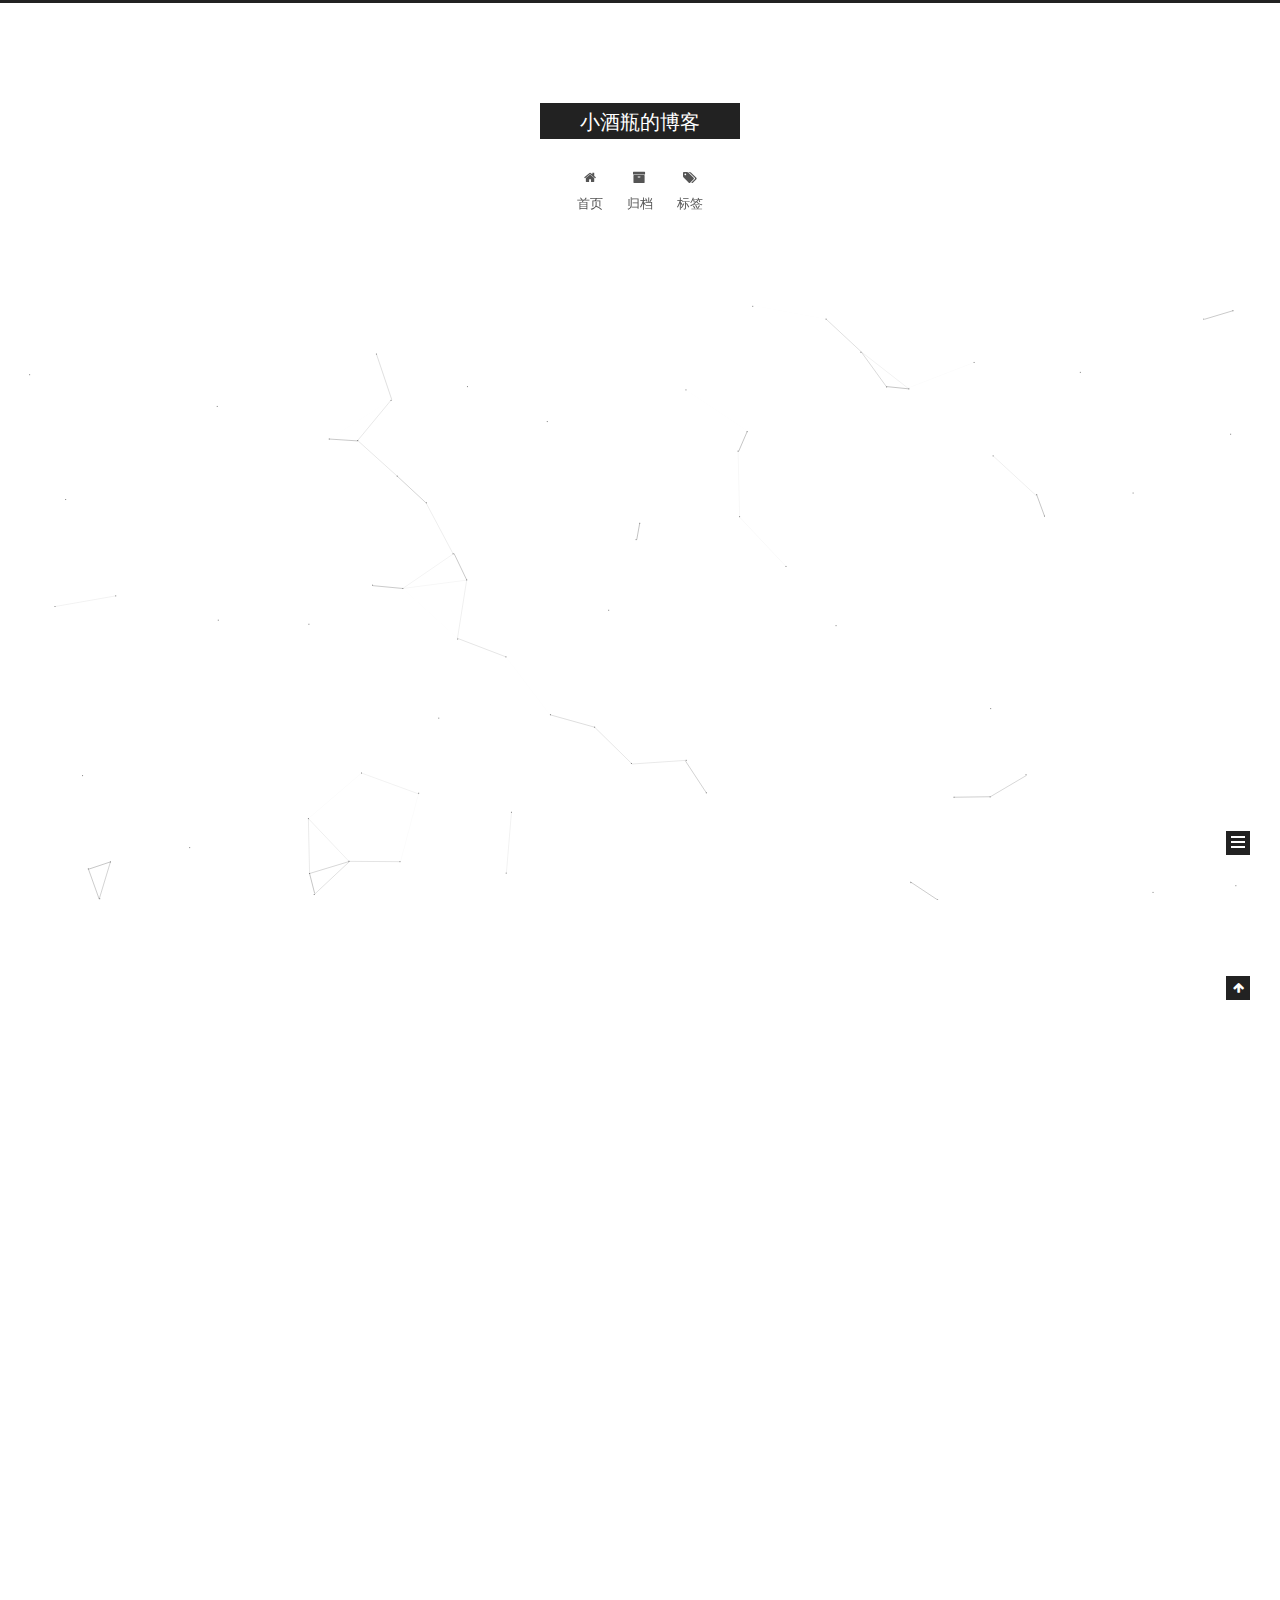
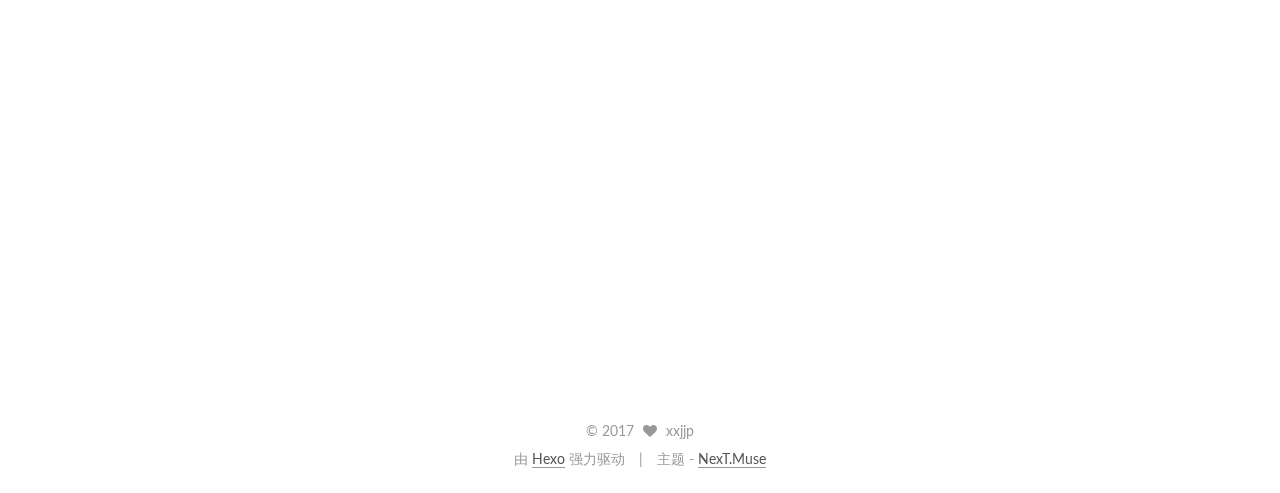
==== commit 6871ba80: "Site updated: 2017-04-24 14:50:20" ====
--- a/index.html
+++ b/index.html
@@ -5,7 +5,7 @@
   
 
 
-<html class="theme-next muse use-motion" lang="">
+<html class="theme-next muse use-motion" lang="zh-Hans">
 <head>
   <meta charset="UTF-8"/>
 <meta http-equiv="X-UA-Compatible" content="IE=edge" />
@@ -87,15 +87,15 @@
 
 
 
-<meta name="description" content="xxjjp-">
+<meta name="description" content="小酒瓶">
 <meta property="og:type" content="website">
-<meta property="og:title" content="xxjjp">
+<meta property="og:title" content="小酒瓶的博客">
 <meta property="og:url" content="https://fivebigniu.github.io/XiaoJiuPing/index.html">
-<meta property="og:site_name" content="xxjjp">
-<meta property="og:description" content="xxjjp-">
+<meta property="og:site_name" content="小酒瓶的博客">
+<meta property="og:description" content="小酒瓶">
 <meta name="twitter:card" content="summary">
-<meta name="twitter:title" content="xxjjp">
-<meta name="twitter:description" content="xxjjp-">
+<meta name="twitter:title" content="小酒瓶的博客">
+<meta name="twitter:description" content="小酒瓶">
 
 
 
@@ -104,12 +104,12 @@
   var CONFIG = {
     root: '/',
     scheme: 'Muse',
-    sidebar: {"position":"left","display":"post","offset":12,"offset_float":0,"b2t":false,"scrollpercent":false},
+    sidebar: {"position":"left","display":"always","offset":12,"offset_float":0,"b2t":false,"scrollpercent":false},
     fancybox: true,
     motion: true,
     duoshuo: {
       userId: '0',
-      author: 'Author'
+      author: '博主'
     },
     algolia: {
       applicationID: '',
@@ -129,10 +129,10 @@
 
 
 
-  <title> xxjjp </title>
+  <title> 小酒瓶的博客 </title>
 </head>
 
-<body itemscope itemtype="http://schema.org/WebPage" lang="">
+<body itemscope itemtype="http://schema.org/WebPage" lang="zh-Hans">
 
   
 
@@ -167,7 +167,7 @@
     <div class="custom-logo-site-title">
       <a href="/"  class="brand" rel="start">
         <span class="logo-line-before"><i></i></span>
-        <span class="site-title">xxjjp</span>
+        <span class="site-title">小酒瓶的博客</span>
         <span class="logo-line-after"><i></i></span>
       </a>
     </div>
@@ -197,7 +197,7 @@
             
               <i class="menu-item-icon fa fa-fw fa-home"></i> <br />
             
-            Startseite
+            首页
           </a>
         </li>
       
@@ -207,7 +207,7 @@
             
               <i class="menu-item-icon fa fa-fw fa-archive"></i> <br />
             
-            Archiv
+            归档
           </a>
         </li>
       
@@ -217,7 +217,7 @@
             
               <i class="menu-item-icon fa fa-fw fa-tags"></i> <br />
             
-            Tags
+            标签
           </a>
         </li>
       
@@ -255,11 +255,11 @@
     <span hidden itemprop="author" itemscope itemtype="http://schema.org/Person">
       <meta itemprop="name" content="xxjjp">
       <meta itemprop="description" content="">
-      <meta itemprop="image" content="/images/avatar.gif">
+      <meta itemprop="image" content="https://avatars1.githubusercontent.com/u/32269?v=3&s=460">
     </span>
 
     <span hidden itemprop="publisher" itemscope itemtype="http://schema.org/Organization">
-      <meta itemprop="name" content="xxjjp">
+      <meta itemprop="name" content="小酒瓶的博客">
     </span>
 
     
@@ -287,9 +287,9 @@
                 <i class="fa fa-calendar-o"></i>
               </span>
               
-                <span class="post-meta-item-text">Veröffentlicht am</span>
-              
-              <time title="Post created" itemprop="dateCreated datePublished" datetime="2017-04-21T17:40:07+08:00">
+                <span class="post-meta-item-text">发表于</span>
+              
+              <time title="创建于" itemprop="dateCreated datePublished" datetime="2017-04-21T17:40:07+08:00">
                 2017-04-21
               </time>
             
@@ -376,11 +376,11 @@
     <span hidden itemprop="author" itemscope itemtype="http://schema.org/Person">
       <meta itemprop="name" content="xxjjp">
       <meta itemprop="description" content="">
-      <meta itemprop="image" content="/images/avatar.gif">
+      <meta itemprop="image" content="https://avatars1.githubusercontent.com/u/32269?v=3&s=460">
     </span>
 
     <span hidden itemprop="publisher" itemscope itemtype="http://schema.org/Organization">
-      <meta itemprop="name" content="xxjjp">
+      <meta itemprop="name" content="小酒瓶的博客">
     </span>
 
     
@@ -408,9 +408,9 @@
                 <i class="fa fa-calendar-o"></i>
               </span>
               
-                <span class="post-meta-item-text">Veröffentlicht am</span>
-              
-              <time title="Post created" itemprop="dateCreated datePublished" datetime="2017-04-20T17:07:00+08:00">
+                <span class="post-meta-item-text">发表于</span>
+              
+              <time title="创建于" itemprop="dateCreated datePublished" datetime="2017-04-20T17:07:00+08:00">
                 2017-04-20
               </time>
             
@@ -505,11 +505,11 @@
     <span hidden itemprop="author" itemscope itemtype="http://schema.org/Person">
       <meta itemprop="name" content="xxjjp">
       <meta itemprop="description" content="">
-      <meta itemprop="image" content="/images/avatar.gif">
+      <meta itemprop="image" content="https://avatars1.githubusercontent.com/u/32269?v=3&s=460">
     </span>
 
     <span hidden itemprop="publisher" itemscope itemtype="http://schema.org/Organization">
-      <meta itemprop="name" content="xxjjp">
+      <meta itemprop="name" content="小酒瓶的博客">
     </span>
 
     
@@ -537,9 +537,9 @@
                 <i class="fa fa-calendar-o"></i>
               </span>
               
-                <span class="post-meta-item-text">Veröffentlicht am</span>
-              
-              <time title="Post created" itemprop="dateCreated datePublished" datetime="2015-07-01T22:37:23+08:00">
+                <span class="post-meta-item-text">发表于</span>
+              
+              <time title="创建于" itemprop="dateCreated datePublished" datetime="2015-07-01T22:37:23+08:00">
                 2015-07-01
               </time>
             
@@ -558,7 +558,7 @@
                 <i class="fa fa-folder-o"></i>
               </span>
               
-                <span class="post-meta-item-text">in</span>
+                <span class="post-meta-item-text">分类于</span>
               
               
                 <span itemprop="about" itemscope itemtype="http://schema.org/Thing">
@@ -569,7 +569,7 @@
 
                 
                 
-                  . 
+                  ， 
                 
               
                 <span itemprop="about" itemscope itemtype="http://schema.org/Thing">
@@ -613,7 +613,7 @@
           <!--noindex-->
           <div class="post-button text-center">
             <a class="btn" href="/2015/07/01/hello/#more" rel="contents">
-              Weiterlesen &raquo;
+              阅读全文 &raquo;
             </a>
           </div>
           <!--/noindex-->
@@ -682,11 +682,11 @@
       <section class="site-overview sidebar-panel sidebar-panel-active">
         <div class="site-author motion-element" itemprop="author" itemscope itemtype="http://schema.org/Person">
           <img class="site-author-image" itemprop="image"
-               src="/images/avatar.gif"
+               src="https://avatars1.githubusercontent.com/u/32269?v=3&s=460"
                alt="xxjjp" />
           <p class="site-author-name" itemprop="name">xxjjp</p>
            
-              <p class="site-description motion-element" itemprop="description">xxjjp-</p>
+              <p class="site-description motion-element" itemprop="description">小酒瓶</p>
           
         </div>
         <nav class="site-state motion-element">
@@ -695,7 +695,7 @@
             <div class="site-state-item site-state-posts">
               <a href="/archives">
                 <span class="site-state-item-count">3</span>
-                <span class="site-state-item-name">Artikel</span>
+                <span class="site-state-item-name">日志</span>
               </a>
             </div>
           
@@ -706,7 +706,7 @@
             <div class="site-state-item site-state-categories">
               
                 <span class="site-state-item-count">2</span>
-                <span class="site-state-item-name">Kategorien</span>
+                <span class="site-state-item-name">分类</span>
               
             </div>
           
@@ -717,7 +717,7 @@
             <div class="site-state-item site-state-tags">
               
                 <span class="site-state-item-count">1</span>
-                <span class="site-state-item-name">Tags</span>
+                <span class="site-state-item-name">标签</span>
               
             </div>
           
@@ -767,11 +767,11 @@
 
 
 <div class="powered-by">
-  Erstellt mit  <a class="theme-link" href="https://hexo.io">Hexo</a>
+  由 <a class="theme-link" href="https://hexo.io">Hexo</a> 强力驱动
 </div>
 
 <div class="theme-info">
-  Theme -
+  主题 -
   <a class="theme-link" href="https://github.com/iissnan/hexo-theme-next">
     NexT.Muse
   </a>
--- a/css/main.css
+++ b/css/main.css
@@ -1684,7 +1684,7 @@
   width: 4px;
   height: 4px;
   border-radius: 50%;
-  background: #d92953;
+  background: #fff;
 }
 .links-of-blogroll {
   font-size: 13px;
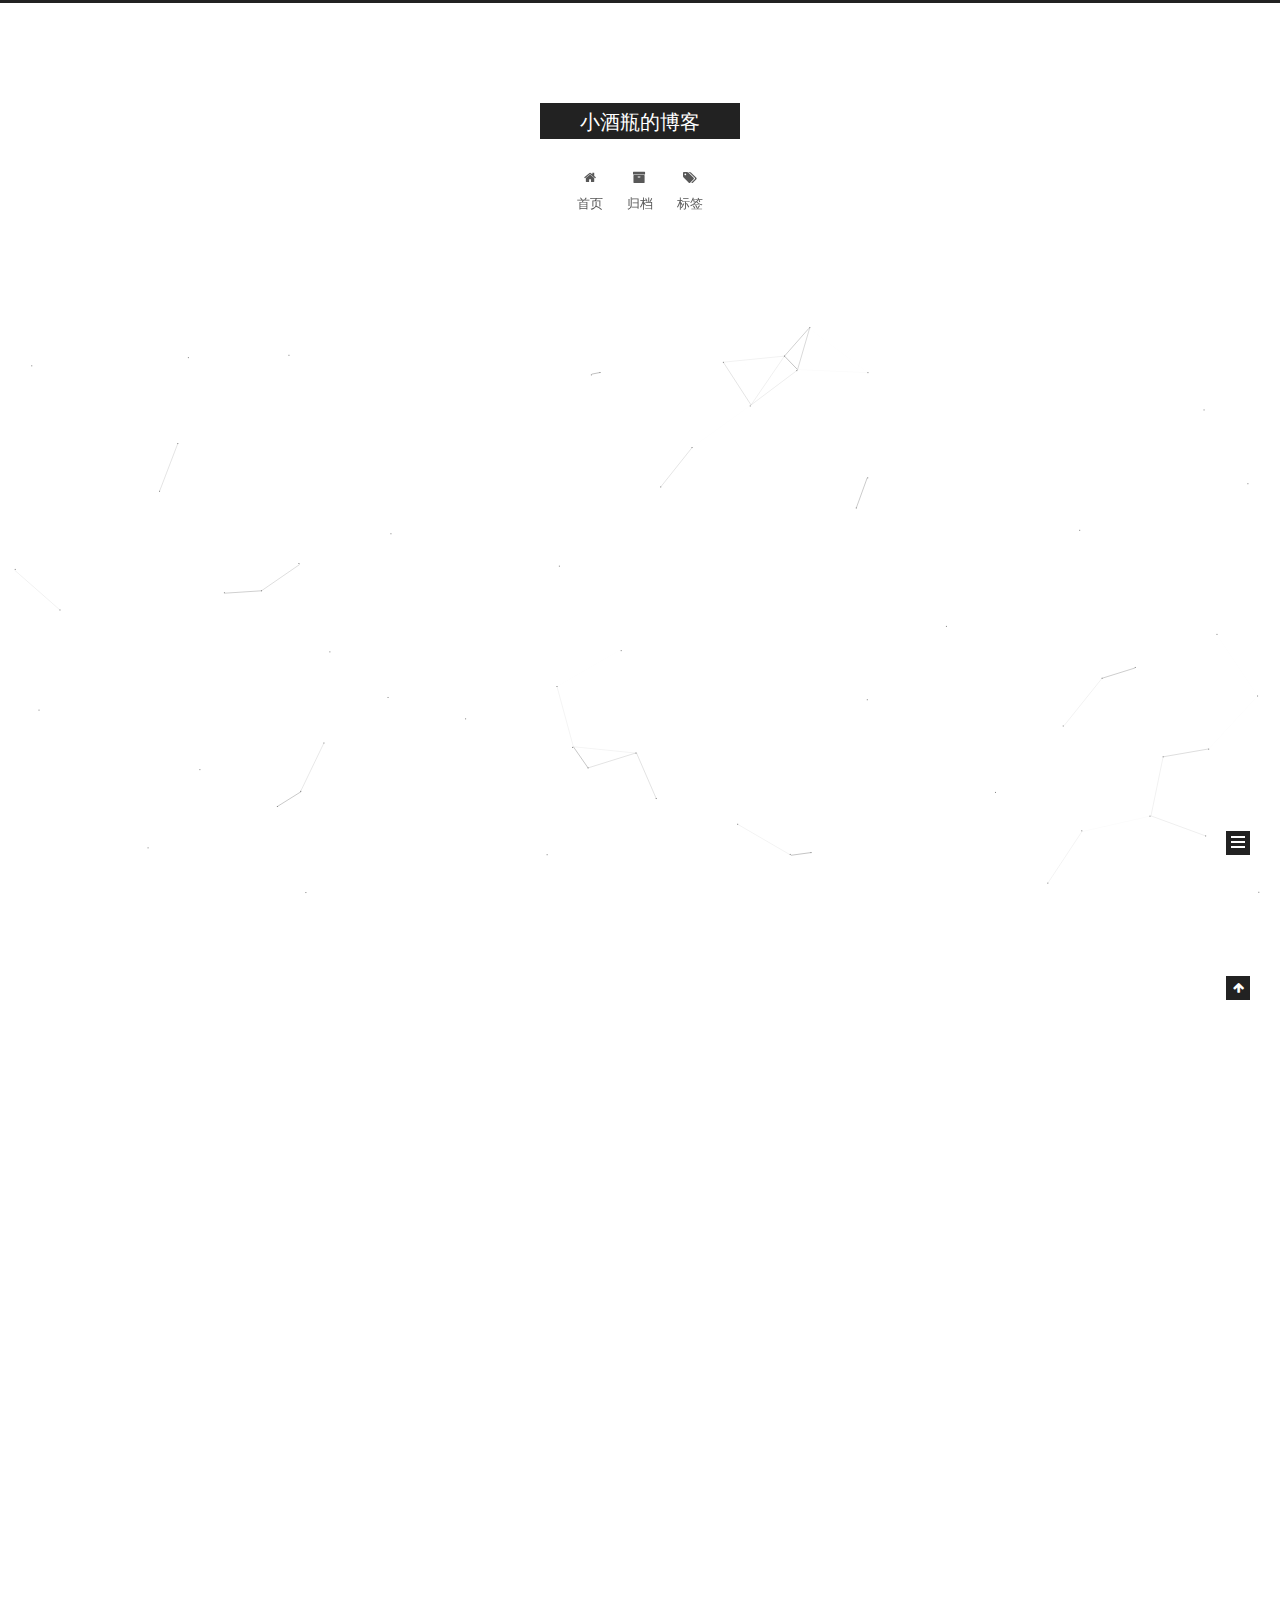
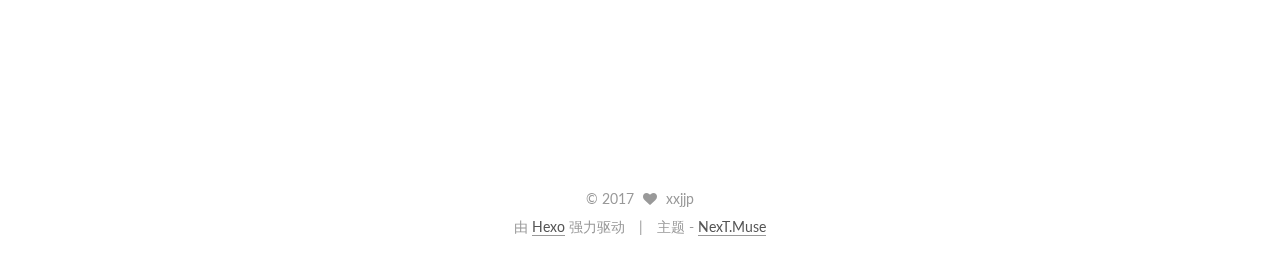
==== commit 8f8145a9: "Site updated: 2017-04-24 17:05:18" ====
--- a/index.html
+++ b/index.html
@@ -250,7 +250,7 @@
   
 
   <article class="post post-type-normal " itemscope itemtype="http://schema.org/Article">
-    <link itemprop="mainEntityOfPage" href="https://fivebigniu.github.io/XiaoJiuPing/2017/04/21/article/">
+    <link itemprop="mainEntityOfPage" href="https://fivebigniu.github.io/XiaoJiuPing/2017/04/24/小酒瓶的个人简历/">
 
     <span hidden itemprop="author" itemscope itemtype="http://schema.org/Person">
       <meta itemprop="name" content="xxjjp">
@@ -272,8 +272,8 @@
             
               
                 
-                <a class="post-title-link" href="/2017/04/21/article/" itemprop="url">
-                  88888888
+                <a class="post-title-link" href="/2017/04/24/小酒瓶的个人简历/" itemprop="url">
+                  小酒瓶的个人简历
                 </a>
               
             
@@ -289,8 +289,8 @@
               
                 <span class="post-meta-item-text">发表于</span>
               
-              <time title="创建于" itemprop="dateCreated datePublished" datetime="2017-04-21T17:40:07+08:00">
-                2017-04-21
+              <time title="创建于" itemprop="dateCreated datePublished" datetime="2017-04-24T16:57:24+08:00">
+                2017-04-24
               </time>
             
 
@@ -327,296 +327,43 @@
       
         
           
-            <p>abcd</p>
-
-          
-        
-      
-    </div>
-
-    <div>
-      
-    </div>
-
-    <div>
-      
-    </div>
-
-    <div>
-      
-    </div>
-
-    <footer class="post-footer">
-      
-
-      
-
-      
-
-      
-      
-        <div class="post-eof"></div>
-      
-    </footer>
-  </article>
-
-
-    
-      
-
-  
-
-  
-  
-  
-
-  <article class="post post-type-normal " itemscope itemtype="http://schema.org/Article">
-    <link itemprop="mainEntityOfPage" href="https://fivebigniu.github.io/XiaoJiuPing/2017/04/20/hello-world/">
-
-    <span hidden itemprop="author" itemscope itemtype="http://schema.org/Person">
-      <meta itemprop="name" content="xxjjp">
-      <meta itemprop="description" content="">
-      <meta itemprop="image" content="https://avatars1.githubusercontent.com/u/32269?v=3&s=460">
-    </span>
-
-    <span hidden itemprop="publisher" itemscope itemtype="http://schema.org/Organization">
-      <meta itemprop="name" content="小酒瓶的博客">
-    </span>
-
-    
-      <header class="post-header">
-
-        
-        
-          <h1 class="post-title" itemprop="name headline">
-            
-            
-              
-                
-                <a class="post-title-link" href="/2017/04/20/hello-world/" itemprop="url">
-                  Hello World
-                </a>
-              
-            
-          </h1>
-        
-
-        <div class="post-meta">
-          <span class="post-time">
-            
-              <span class="post-meta-item-icon">
-                <i class="fa fa-calendar-o"></i>
-              </span>
-              
-                <span class="post-meta-item-text">发表于</span>
-              
-              <time title="创建于" itemprop="dateCreated datePublished" datetime="2017-04-20T17:07:00+08:00">
-                2017-04-20
-              </time>
-            
-
-            
-
-            
-          </span>
-
-          
-
-          
-            
-          
-
-          
-          
-
-          
-
-          
-
-          
-
-        </div>
-      </header>
-    
-
-
-    <div class="post-body" itemprop="articleBody">
-
-      
-      
-
-      
-        
-          
-            <p>Welcome to <a href="https://hexo.io/" target="_blank" rel="external">Hexo</a>! This is your very first post. Check <a href="https://hexo.io/docs/" target="_blank" rel="external">documentation</a> for more info. If you get any problems when using Hexo, you can find the answer in <a href="https://hexo.io/docs/troubleshooting.html" target="_blank" rel="external">troubleshooting</a> or you can ask me on <a href="https://github.com/hexojs/hexo/issues" target="_blank" rel="external">GitHub</a>.</p>
-<h2 id="Quick-Start"><a href="#Quick-Start" class="headerlink" title="Quick Start"></a>Quick Start</h2><h3 id="Create-a-new-post"><a href="#Create-a-new-post" class="headerlink" title="Create a new post"></a>Create a new post</h3><figure class="highlight bash"><table><tr><td class="gutter"><pre><div class="line">1</div></pre></td><td class="code"><pre><div class="line">$ hexo new <span class="string">"My New Post"</span></div></pre></td></tr></table></figure>
-<p>More info: <a href="https://hexo.io/docs/writing.html" target="_blank" rel="external">Writing</a></p>
-<h3 id="Run-server"><a href="#Run-server" class="headerlink" title="Run server"></a>Run server</h3><figure class="highlight bash"><table><tr><td class="gutter"><pre><div class="line">1</div></pre></td><td class="code"><pre><div class="line">$ hexo server</div></pre></td></tr></table></figure>
-<p>More info: <a href="https://hexo.io/docs/server.html" target="_blank" rel="external">Server</a></p>
-<h3 id="Generate-static-files"><a href="#Generate-static-files" class="headerlink" title="Generate static files"></a>Generate static files</h3><figure class="highlight bash"><table><tr><td class="gutter"><pre><div class="line">1</div></pre></td><td class="code"><pre><div class="line">$ hexo generate</div></pre></td></tr></table></figure>
-<p>More info: <a href="https://hexo.io/docs/generating.html" target="_blank" rel="external">Generating</a></p>
-<h3 id="Deploy-to-remote-sites"><a href="#Deploy-to-remote-sites" class="headerlink" title="Deploy to remote sites"></a>Deploy to remote sites</h3><figure class="highlight bash"><table><tr><td class="gutter"><pre><div class="line">1</div></pre></td><td class="code"><pre><div class="line">$ hexo deploy</div></pre></td></tr></table></figure>
-<p>More info: <a href="https://hexo.io/docs/deployment.html" target="_blank" rel="external">Deployment</a></p>
-
-          
-        
-      
-    </div>
-
-    <div>
-      
-    </div>
-
-    <div>
-      
-    </div>
-
-    <div>
-      
-    </div>
-
-    <footer class="post-footer">
-      
-
-      
-
-      
-
-      
-      
-        <div class="post-eof"></div>
-      
-    </footer>
-  </article>
-
-
-    
-      
-
-  
-
-  
-  
-  
-
-  <article class="post post-type-normal " itemscope itemtype="http://schema.org/Article">
-    <link itemprop="mainEntityOfPage" href="https://fivebigniu.github.io/XiaoJiuPing/2015/07/01/hello/">
-
-    <span hidden itemprop="author" itemscope itemtype="http://schema.org/Person">
-      <meta itemprop="name" content="xxjjp">
-      <meta itemprop="description" content="">
-      <meta itemprop="image" content="https://avatars1.githubusercontent.com/u/32269?v=3&s=460">
-    </span>
-
-    <span hidden itemprop="publisher" itemscope itemtype="http://schema.org/Organization">
-      <meta itemprop="name" content="小酒瓶的博客">
-    </span>
-
-    
-      <header class="post-header">
-
-        
-        
-          <h1 class="post-title" itemprop="name headline">
-            
-            
-              
-                
-                <a class="post-title-link" href="/2015/07/01/hello/" itemprop="url">
-                  hello
-                </a>
-              
-            
-          </h1>
-        
-
-        <div class="post-meta">
-          <span class="post-time">
-            
-              <span class="post-meta-item-icon">
-                <i class="fa fa-calendar-o"></i>
-              </span>
-              
-                <span class="post-meta-item-text">发表于</span>
-              
-              <time title="创建于" itemprop="dateCreated datePublished" datetime="2015-07-01T22:37:23+08:00">
-                2015-07-01
-              </time>
-            
-
-            
-
-            
-          </span>
-
-          
-            <span class="post-category" >
-            
-              <span class="post-meta-divider">|</span>
-            
-              <span class="post-meta-item-icon">
-                <i class="fa fa-folder-o"></i>
-              </span>
-              
-                <span class="post-meta-item-text">分类于</span>
-              
-              
-                <span itemprop="about" itemscope itemtype="http://schema.org/Thing">
-                  <a href="/categories/日志/" itemprop="url" rel="index">
-                    <span itemprop="name">日志</span>
-                  </a>
-                </span>
-
-                
-                
-                  ， 
-                
-              
-                <span itemprop="about" itemscope itemtype="http://schema.org/Thing">
-                  <a href="/categories/日志/二级目录/" itemprop="url" rel="index">
-                    <span itemprop="name">二级目录</span>
-                  </a>
-                </span>
-
-                
-                
-              
-            </span>
-          
-
-          
-            
-          
-
-          
-          
-
-          
-
-          
-
-          
-
-        </div>
-      </header>
-    
-
-
-    <div class="post-body" itemprop="articleBody">
-
-      
-      
-
-      
-        
-          <p>摘要:<br>
-          <!--noindex-->
-          <div class="post-button text-center">
-            <a class="btn" href="/2015/07/01/hello/#more" rel="contents">
-              阅读全文 &raquo;
-            </a>
-          </div>
-          <!--/noindex-->
+            <p>##我是谁 ？<br>我是一个卖女孩的小火柴（开个小玩笑 ^_^）</p>
+<p>我是一名在前端行业工作一年多的女生，虽然技术不是大牛，但我很乐意学习。</p>
+<p>##我能做什么？</p>
+<ul>
+<li>html、css、css3</li>
+<li>bootstrap肯定是会滴，bootstrap table这个表格插件用得比较多</li>
+<li>jquery、jquery moble、mui</li>
+<li>mvvm框架会vue，了解angular和react，据说react很棒，下一个学习目标是react</li>
+<li>npm、bower包下载工具</li>
+<li>sass预处理、es6语法，es6挺好用，可惜浏览器没有普及呀</li>
+<li>自学nodejs会简单路由，用mysql做简单增删改查</li>
+<li>我还会设计的哟，ps、ai都会，一年半前端经验，半年设计经验</li>
+</ul>
+<p>（ps：大学是计算机专业，但是代码什么的都一窍不通，以上基本都是自学..）</p>
+<p>##我做过些什么？<br>我做过些什么像是说件坏事一样~   链接都是真实的哦 ^_^</p>
+<ul>
+<li>公司官网（这个网站三五天做好就没再改过，略丑哈） <a href="http://www.hawkwisdom.cn/" target="_blank" rel="external">@鹰慧物联网</a></li>
+<li>物联网管理: （需要账号密码，这个网站花费时间很多）<a href="http://www.hawkwisdom.cn/enterprise/" target="_blank" rel="external">@Elevator IoT</a></li>
+<li>苹果商店搜索 鹰慧电梯物联</li>
+<li>苹果商店搜索 林肯电梯</li>
+<li>苹果商店搜索 FitriderAPP</li>
+</ul>
+<p>##我做过的东西里我担任什么角色？<br>公司研发只有一个前端一个后端一个c++，所以我的任务</p>
+<ul>
+<li>需求分析讨论仔</li>
+<li>原型图仔</li>
+<li>设计仔</li>
+<li>切图仔</li>
+<li>html、css制作仔</li>
+<li>交互仔</li>
+</ul>
+<p>（忽略仔字）</p>
+<p>##我是一个怎么样的人？<br>    有点笨，但始终相信学无止境。我不是一个枯燥的只会码代码的人。</p>
+<p>##最后<br>简历不喜欢长篇大论，总感觉浮夸，希望能懂我就好。</p>
+<p>（ps：每个hr都让发简历，所以写这么一番话也图个省事，我不常用博客）</p>
+
+          
         
       
     </div>
@@ -694,32 +441,14 @@
           
             <div class="site-state-item site-state-posts">
               <a href="/archives">
-                <span class="site-state-item-count">3</span>
+                <span class="site-state-item-count">1</span>
                 <span class="site-state-item-name">日志</span>
               </a>
             </div>
           
 
           
-            
-            
-            <div class="site-state-item site-state-categories">
-              
-                <span class="site-state-item-count">2</span>
-                <span class="site-state-item-name">分类</span>
-              
-            </div>
-          
-
-          
-            
-            
-            <div class="site-state-item site-state-tags">
-              
-                <span class="site-state-item-count">1</span>
-                <span class="site-state-item-name">标签</span>
-              
-            </div>
+
           
 
         </nav>
